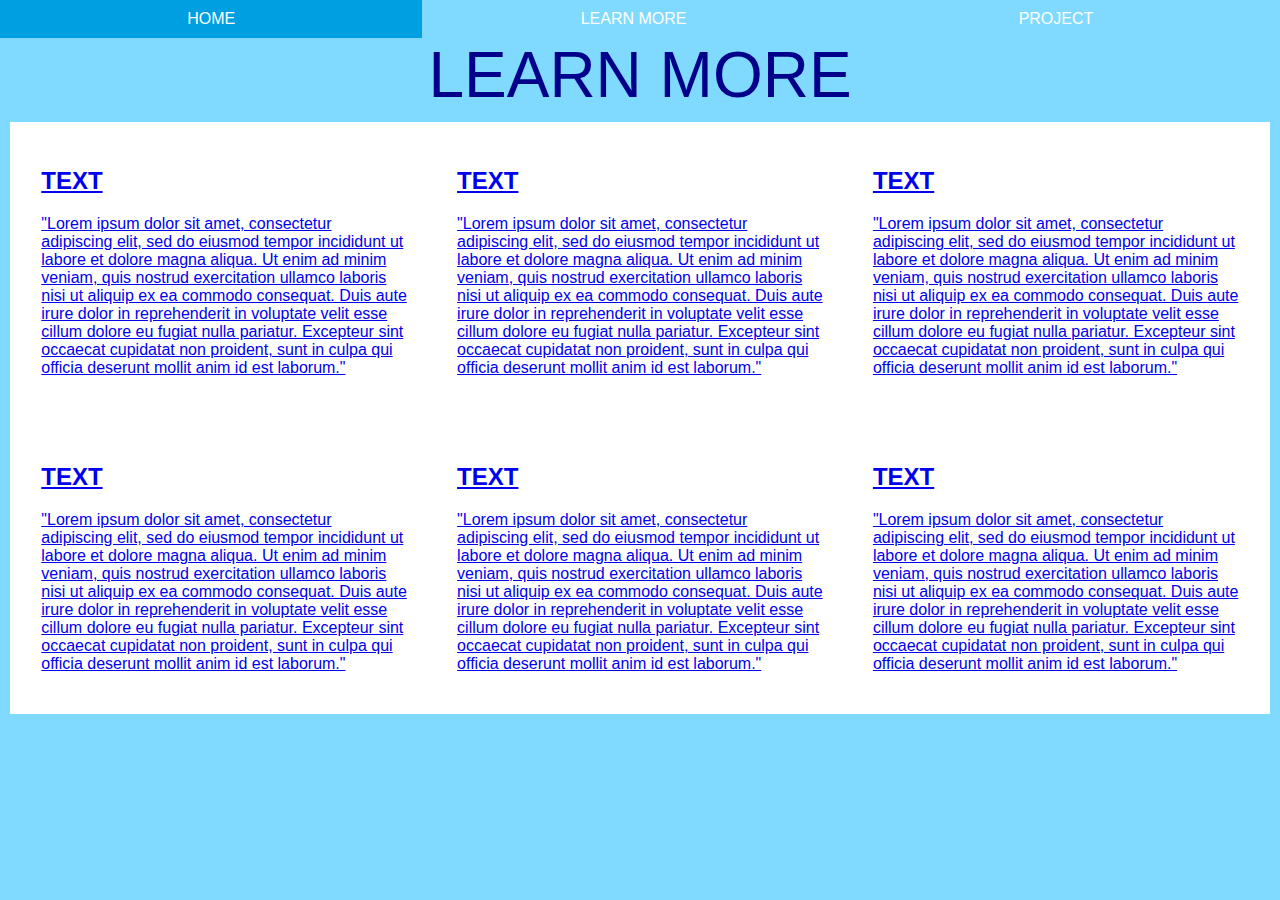
==== learnmore.html @ 2ccaba12 "Add files via upload" ====
<!DOCTYPE html>
<html lang="en">
<head>
  <meta charset="UTF-8">
  <meta http-equiv="X-UA-Compatible" content="IE=edge">
  <meta name="viewport" content="width=device-width, initial-scale=1.0">
  <title>Document</title>
  <link  rel="stylesheet" href="styles.css">
</head>
<body>
  <nav id="hamnav">
    <!-- [THE HAMBURGER] -->
    <label for="hamburger">&#9776;</label>
    <input type="checkbox" id="hamburger" />

    <!-- [MENU ITEMS] -->
    <div id="hamitems">
      <a href="home.html">HOME</a>
      <a href="learnmore.html">LEARN MORE</a>
      <a href="project.html">PROJECT</a>
    </div>
  </nav>
  <header> LEARN MORE</header>
  <main id="moreMain">
    <a href=INSERTLINKHERE>
      <section>
        <h2> TEXT </h2>
        <p>"Lorem ipsum dolor sit amet, consectetur adipiscing elit, sed do eiusmod tempor incididunt ut labore et dolore magna aliqua. Ut enim ad minim veniam, quis nostrud exercitation ullamco laboris nisi ut aliquip ex ea commodo consequat. Duis aute irure dolor in reprehenderit in voluptate velit esse cillum dolore eu fugiat nulla pariatur. Excepteur sint occaecat cupidatat non proident, sunt in culpa qui officia deserunt mollit anim id est laborum." </p> 
      </section>
    </a>
    <a href=INSERTLINKHERE>
      <section>
        <h2> TEXT </h2>
        <p>"Lorem ipsum dolor sit amet, consectetur adipiscing elit, sed do eiusmod tempor incididunt ut labore et dolore magna aliqua. Ut enim ad minim veniam, quis nostrud exercitation ullamco laboris nisi ut aliquip ex ea commodo consequat. Duis aute irure dolor in reprehenderit in voluptate velit esse cillum dolore eu fugiat nulla pariatur. Excepteur sint occaecat cupidatat non proident, sunt in culpa qui officia deserunt mollit anim id est laborum."</p> 
      </section>
    </a>
    <a href=INSERTLINKHERE>
      <section>
        <h2> TEXT </h2>
        <p>"Lorem ipsum dolor sit amet, consectetur adipiscing elit, sed do eiusmod tempor incididunt ut labore et dolore magna aliqua. Ut enim ad minim veniam, quis nostrud exercitation ullamco laboris nisi ut aliquip ex ea commodo consequat. Duis aute irure dolor in reprehenderit in voluptate velit esse cillum dolore eu fugiat nulla pariatur. Excepteur sint occaecat cupidatat non proident, sunt in culpa qui officia deserunt mollit anim id est laborum."</p> 
      </section>
    </a>
    <a href=INSERTLINKHERE>
      <section>
        <h2> TEXT </h2>
        <p>"Lorem ipsum dolor sit amet, consectetur adipiscing elit, sed do eiusmod tempor incididunt ut labore et dolore magna aliqua. Ut enim ad minim veniam, quis nostrud exercitation ullamco laboris nisi ut aliquip ex ea commodo consequat. Duis aute irure dolor in reprehenderit in voluptate velit esse cillum dolore eu fugiat nulla pariatur. Excepteur sint occaecat cupidatat non proident, sunt in culpa qui officia deserunt mollit anim id est laborum."</p> 
      </section>
    </a>
    <a href=INSERTLINKHERE>
      <section>
        <h2> TEXT </h2>
        <p>"Lorem ipsum dolor sit amet, consectetur adipiscing elit, sed do eiusmod tempor incididunt ut labore et dolore magna aliqua. Ut enim ad minim veniam, quis nostrud exercitation ullamco laboris nisi ut aliquip ex ea commodo consequat. Duis aute irure dolor in reprehenderit in voluptate velit esse cillum dolore eu fugiat nulla pariatur. Excepteur sint occaecat cupidatat non proident, sunt in culpa qui officia deserunt mollit anim id est laborum."</p> 
      </section>
    </a>
    <a href=INSERTLINKHERE>
      <section>
        <h2> TEXT </h2>
        <p>"Lorem ipsum dolor sit amet, consectetur adipiscing elit, sed do eiusmod tempor incididunt ut labore et dolore magna aliqua. Ut enim ad minim veniam, quis nostrud exercitation ullamco laboris nisi ut aliquip ex ea commodo consequat. Duis aute irure dolor in reprehenderit in voluptate velit esse cillum dolore eu fugiat nulla pariatur. Excepteur sint occaecat cupidatat non proident, sunt in culpa qui officia deserunt mollit anim id est laborum."</p> 
      </section>
    </a>
</body>
</html>
---- styles.css ----
html {
	box-sizing: border-box;
  scroll-behavior: smooth;
}
*,
*:before,
*:after {
	box-sizing: inherit;
}

html{
  height: 10000px; 
  background: linear-gradient(#80daff, #009fe1, #084080, #001a33, #000000);
}

#hamnav {
  width: 100%;
  background: #80daff;
  top: 0;
}

#hamnav label, #hamburger { display: none; }

#hamitems { display: flex; }
#hamitems a {
  width: 100%; 
  padding: 10px;
  color: white;
  text-decoration: none;
  text-align: center;
}

@media screen and (max-width: 768px){
#hamnav label { 
    display: inline-block; 
    color: white;
    font-style: normal;
    font-size: 2.5rem;
    padding: 10px;
  }

#hamitems a {
    box-sizing: border-box;
    display: block;
    width: 100%;
  }
#hamitems { display: none; }
#hamnav input:checked ~ #hamitems { display: block; }
}

html, body { 
  padding: 0; 
  margin: 0; 
  font-family: arial, sans-serif; 
}

#hamitems a:hover {
  background: #009fe1;
}

@media screen and (max-width: 768px){
  
#hamnav label { 
    display: inline-block; 
    color: white;
    background: #80daff;
    font-style: normal;
    font-size: 1.2em;
    padding: 10px;
  }

#hamitems a {
    box-sizing: border-box;
    display: block;
    width: 100%;
  }

#hamitems { display: none; }
#hamnav input:checked ~ #hamitems { display: block; }
}

button{
  width: 250px;
  height: 50px;
  background: black;
  text-transform: uppercase;
  color: #80daff;
  font-size: 1em;
  text-align: center;
  font-weight: bold;
  border: none;
}

footer{
  display: flex;
  margin-left: auto;
  margin-right: auto;
  position: absolute;
  top: 9900px;
  width: 100%;
  margin-left: 40%;
  margin-right: 40%;
}

@media screen and (max-width: 300px){
  footer{
    visibility: hidden;
  }
}

@media screen and (max-width: 600px){
  footer{
    display: flex;
    width: 150px;
    height: 100px;
    margin-left: 34%;
  }
}

h1 {
    padding: 30px;
    display: block;
    color: white;
    text-align: center;
    font-size: 6em;
    text-align: center;
    opacity: 55%;
}

@media screen and (max-width: 900px) {
  h1{ 
     display: inline-block; 
  }
}

figure{
  float: right;
  margin-right: -575px;
}

img{
  margin-top: 390px;
}

.seaAnimals:nth-child(1){
    margin-left: -300px;
}
html {
	box-sizing: border-box;
  scroll-behavior: smooth;
}
*,
*:before,
*:after {
	box-sizing: inherit;
}
html{
  height: 860px;
  background: #80daff;
  
}
/* [ON BIG SCREENS] */
/* Wrapper */
#hamnav {
    width: 100%;
    background: #80daff;
    /* Optional */
    position: sticky;
    top: 0;
  }
  
  #hamnav label, #hamburger { display: none; }
  
  #hamitems { display: flex; }
  #hamitems a {
    width: 100%; /* 100% / 5 tabs = 20% */
    padding: 10px;
    color: white;
    text-decoration: none;
    text-align: center;
  }
  
  @media screen and (max-width: 768px){
    #hamnav label { 
      display: inline-block; 
      color: white;
      font-style: normal;
      font-size: 2.5em;
      padding: 10px;
    }
  
    /* Break down menu items into vertical */
    #hamitems a {
      box-sizing: border-box;
      display: block;
      width: 100%;
    }
  
    /* Toggle Show/Hide Menu */
    #hamitems { display: none; }
    #hamnav input:checked ~ #hamitems { display: block; }
  }
  
  /* [DOES NOT MATTER] */ 
  html, body { 
    padding: 0; 
    margin: 0; 
    font-family: arial, sans-serif; 
  }
  
  #hamitems a:hover {
    background: #009fe1;
  }
  
  /* [ON SMALL SCREENS] */
  @media screen and (max-width: 768px){
    /* Show Hamburger Icon */
    #hamnav label { 
      display: inline-block; 
      color: white;
      background: #80daff;
      font-style: normal;
      font-size: 1.2em;
      padding: 10px;
    }
  
    /* Break down menu items into vertical */
    #hamitems a {
      box-sizing: border-box;
      display: block;
      width: 100%;
    }
  
    /* Toggle Show/Hide Menu */
    #hamitems { display: none; }
    #hamnav input:checked ~ #hamitems { display: block; }
  }
  
  main{
    display: flex;
    flex-wrap: wrap;
    justify-content: center;
    background: white;
    border: 10px solid #80daff;
      ;
  }
  a{
    max-width: 33%;
    padding: 25px;
  }
  
  header{
    text-align: center;
    font-size: 4rem;
    color: darkblue;
  }
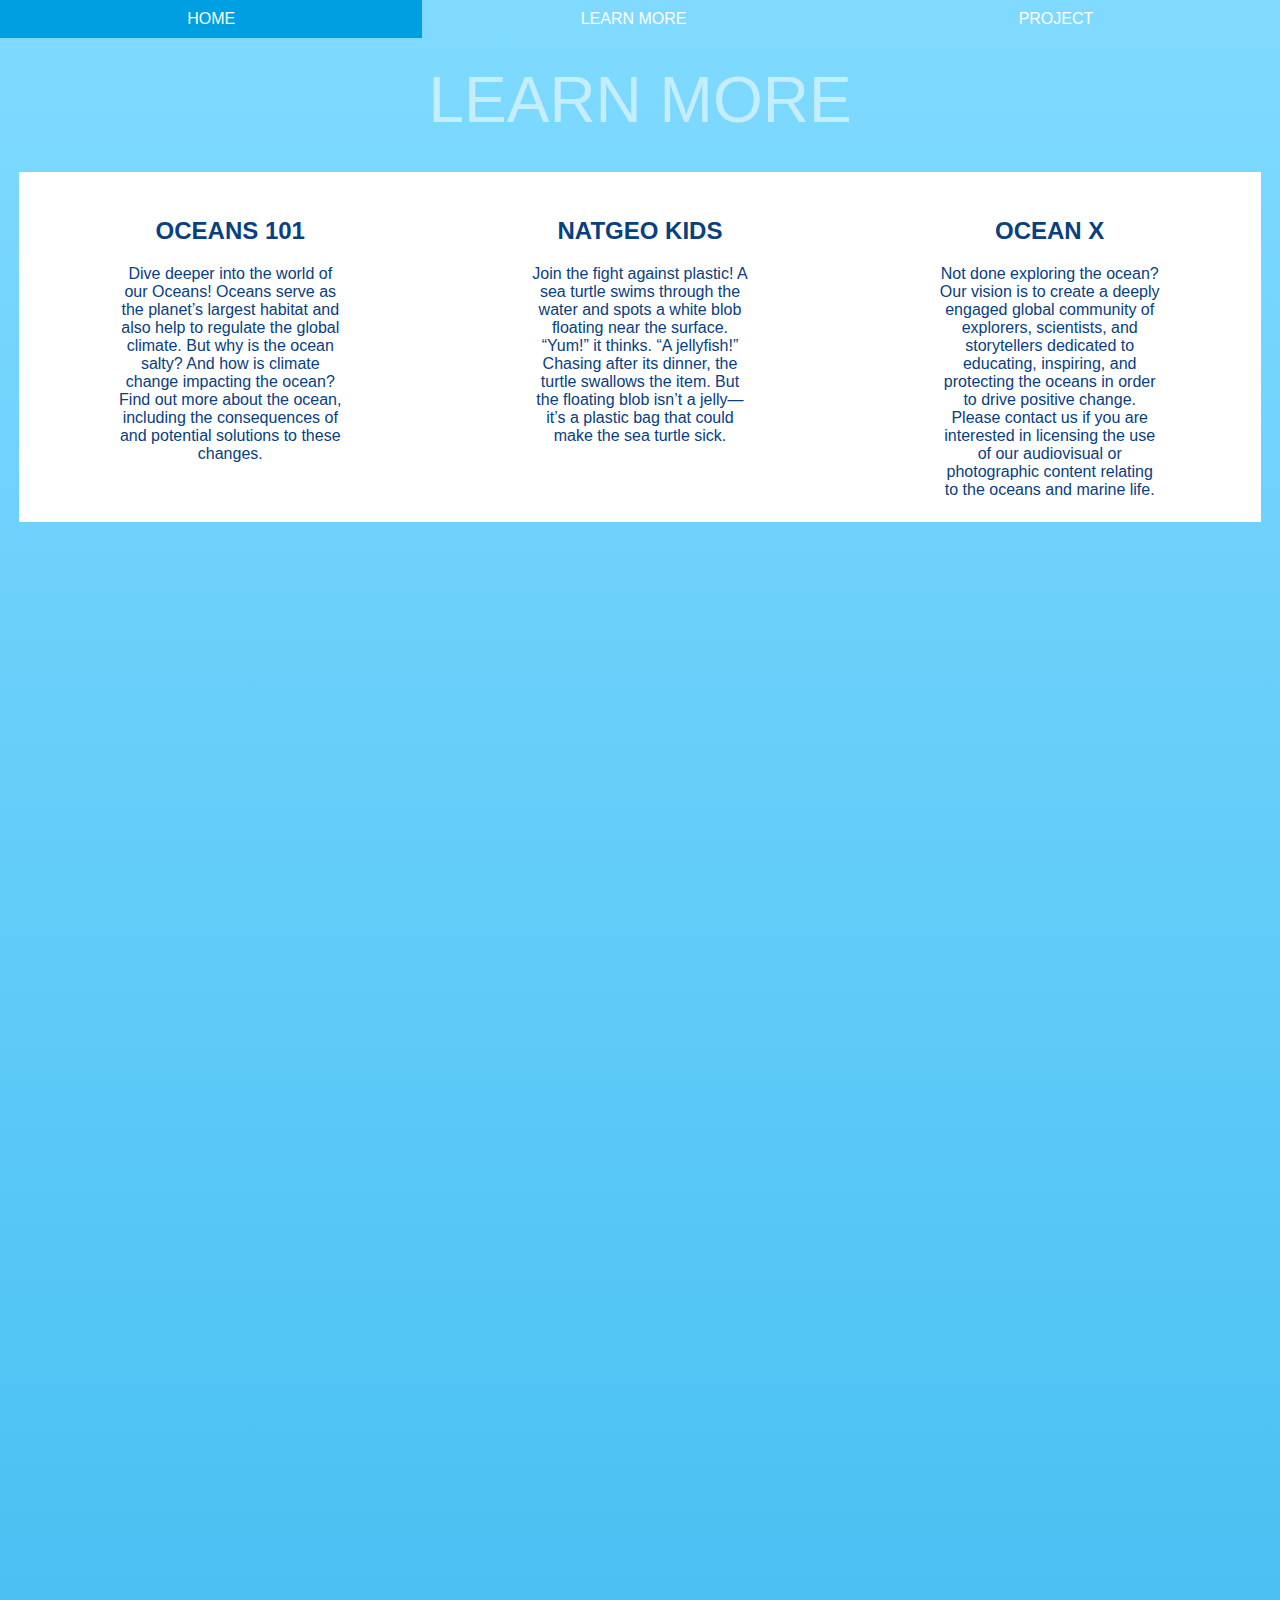
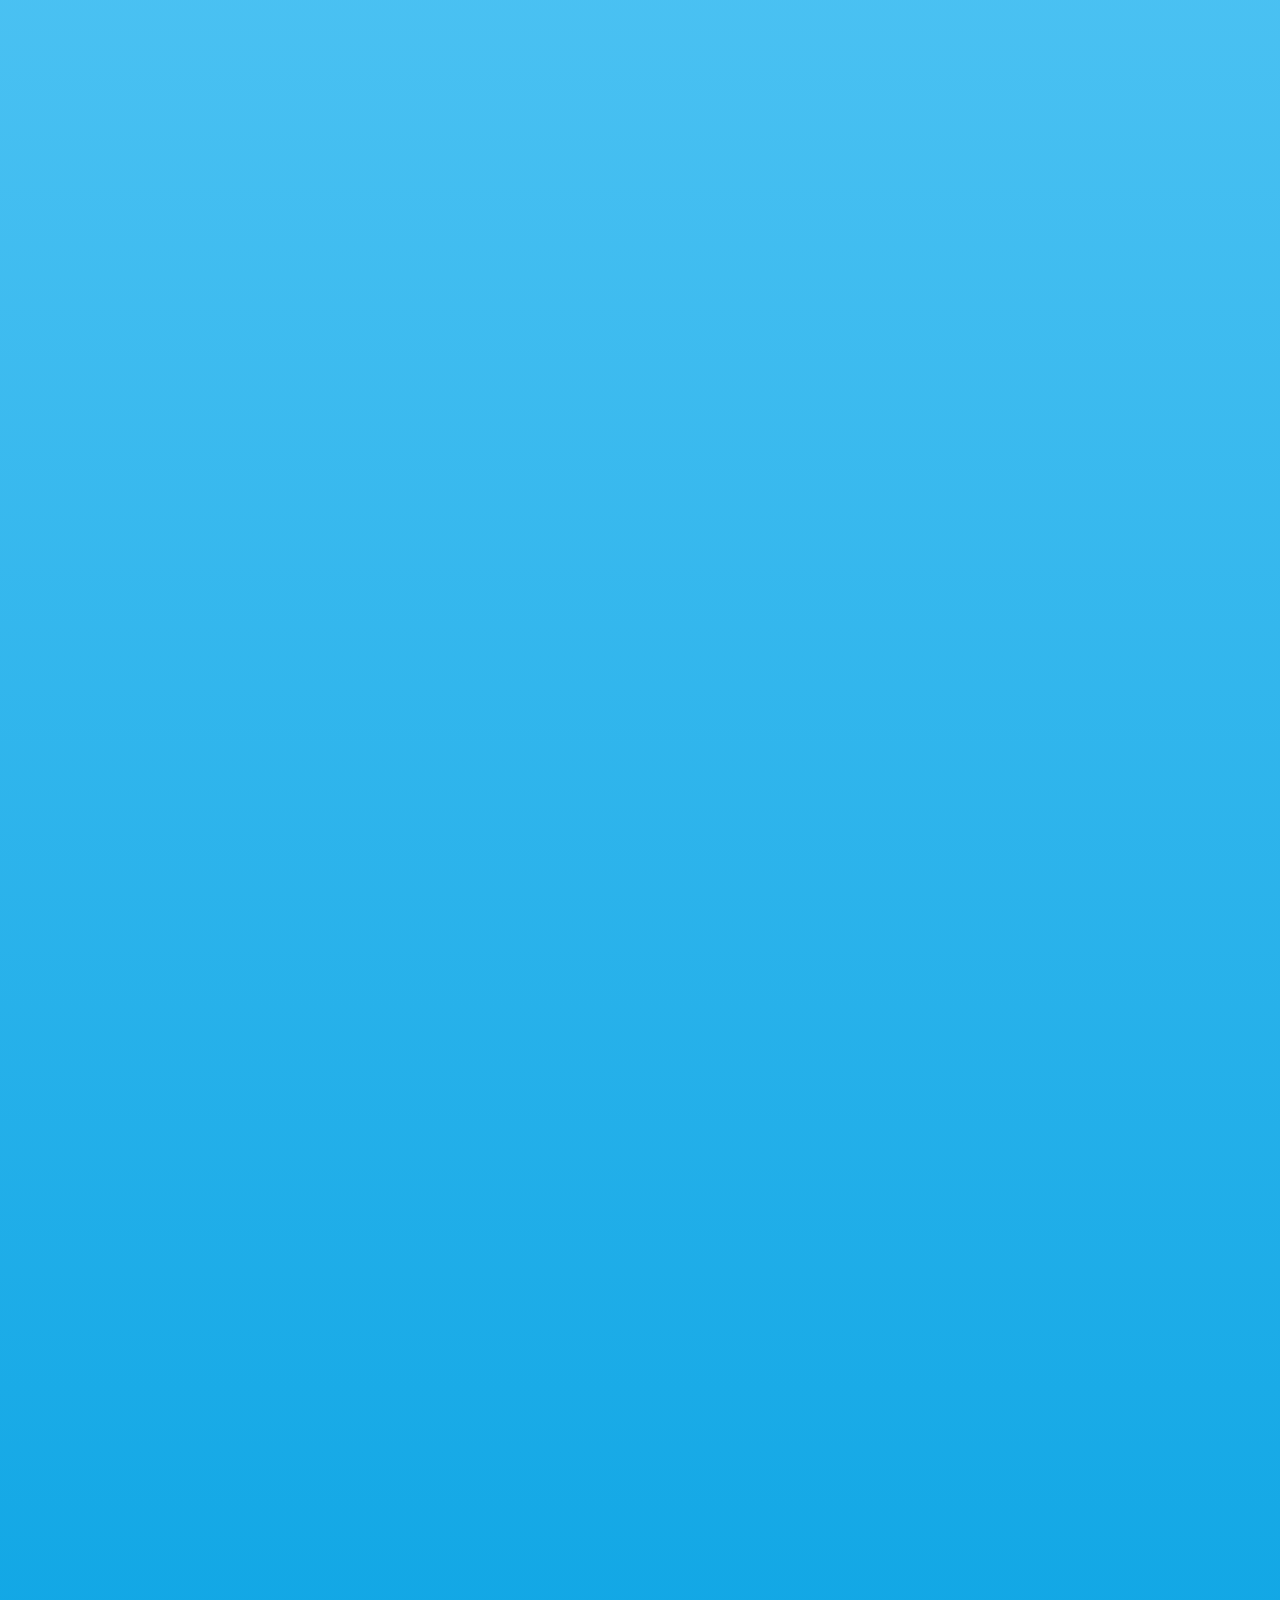
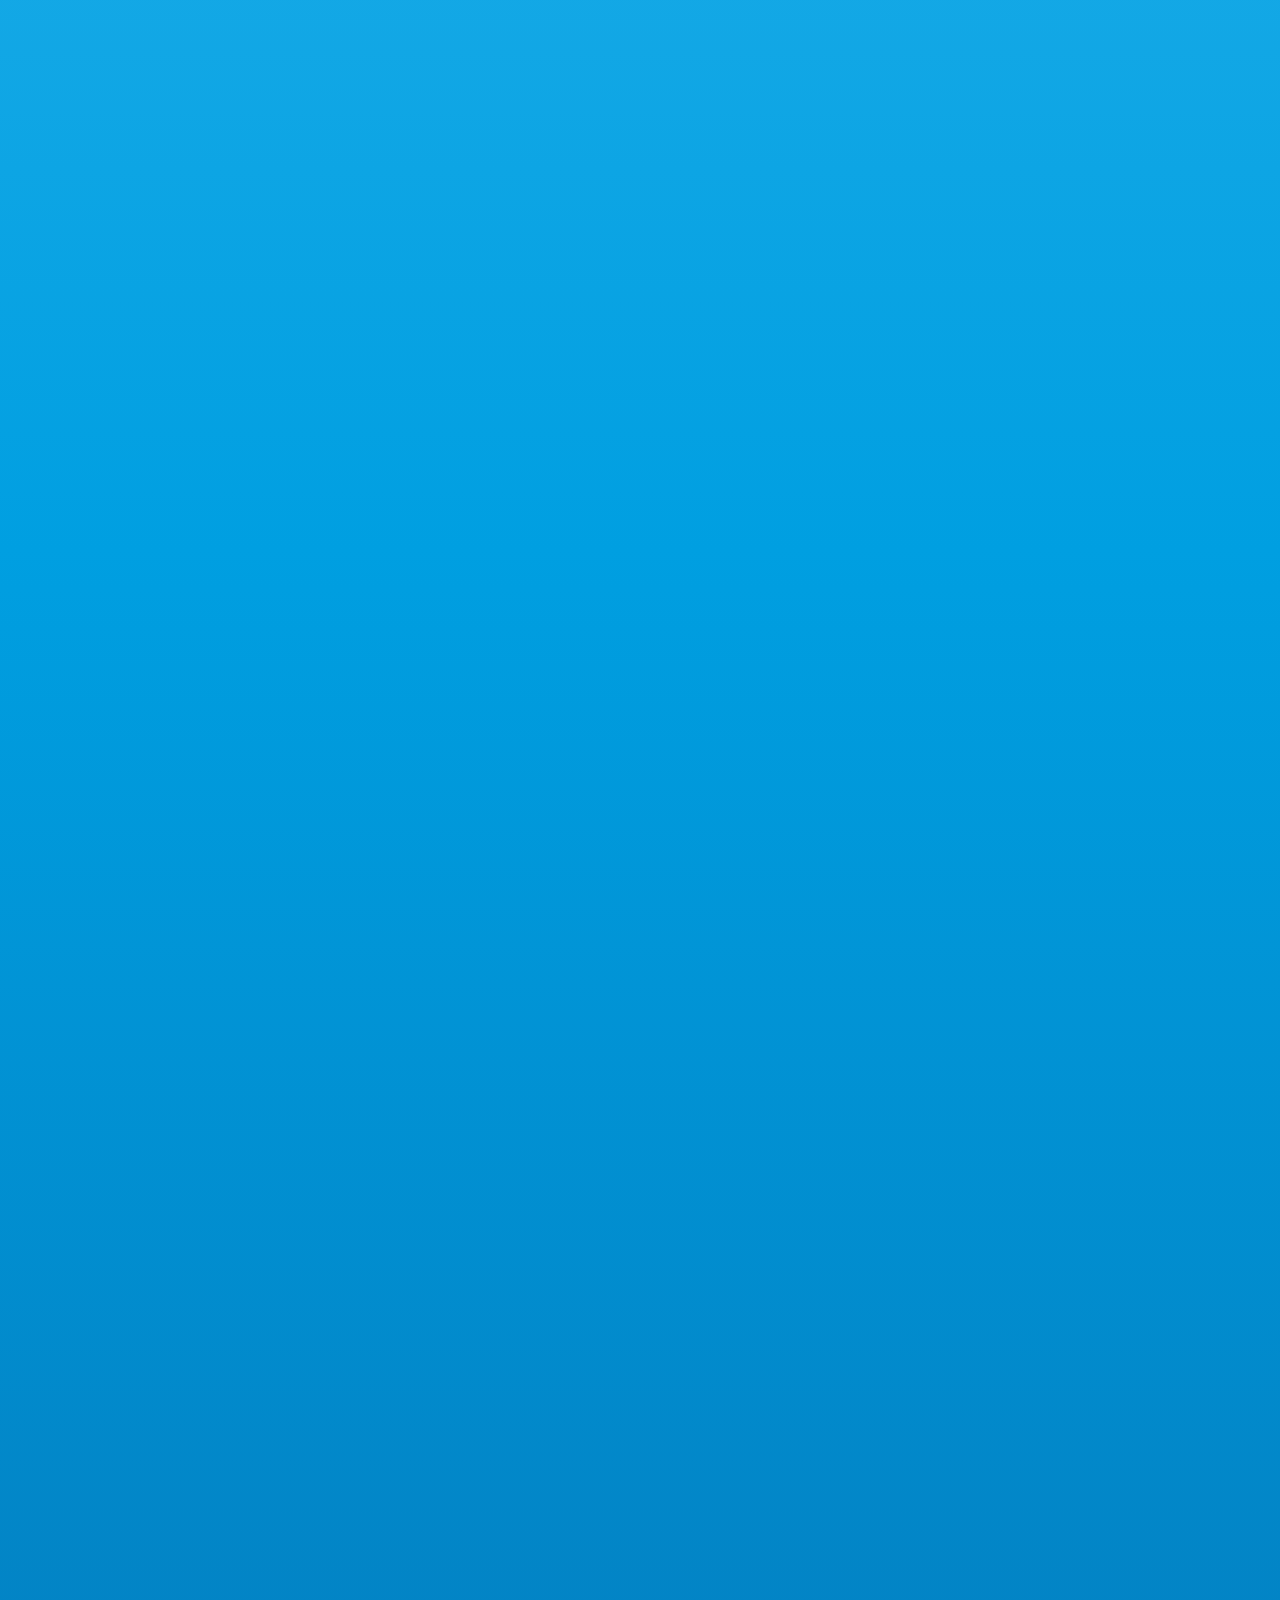
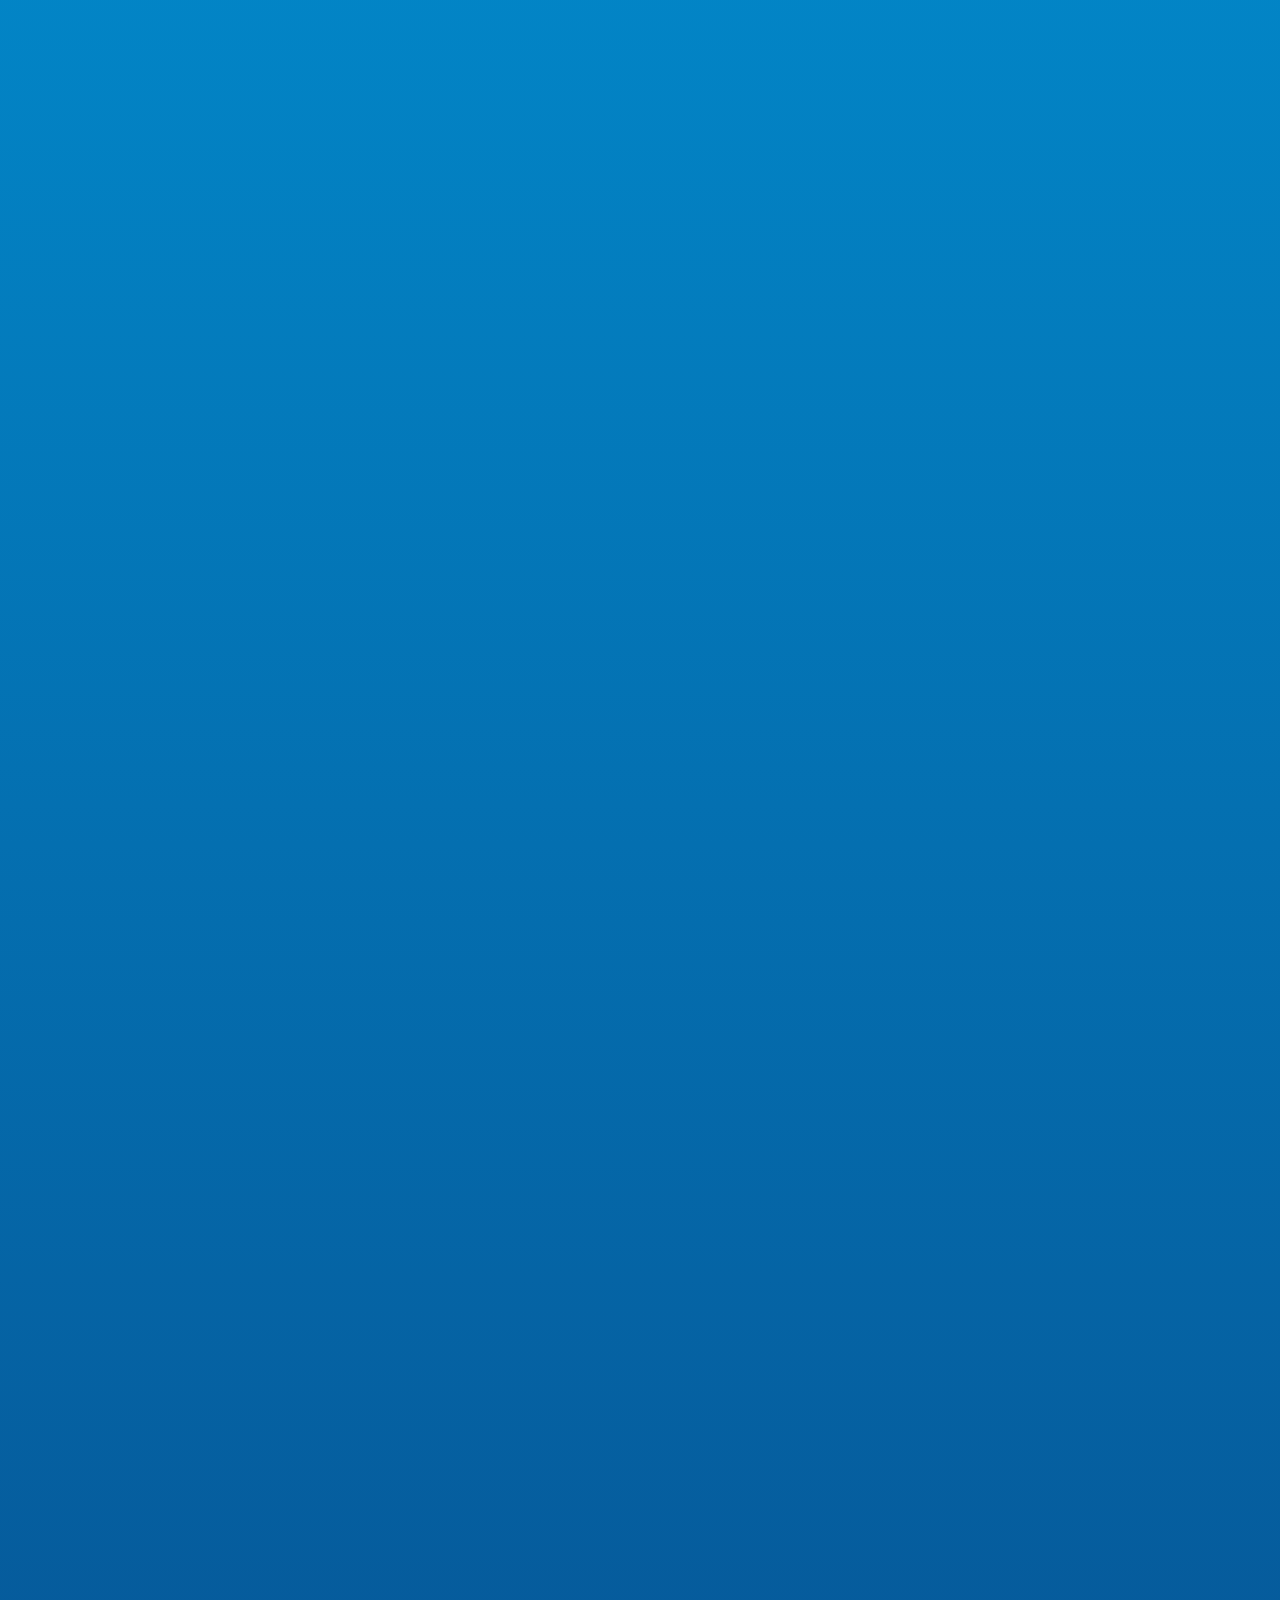
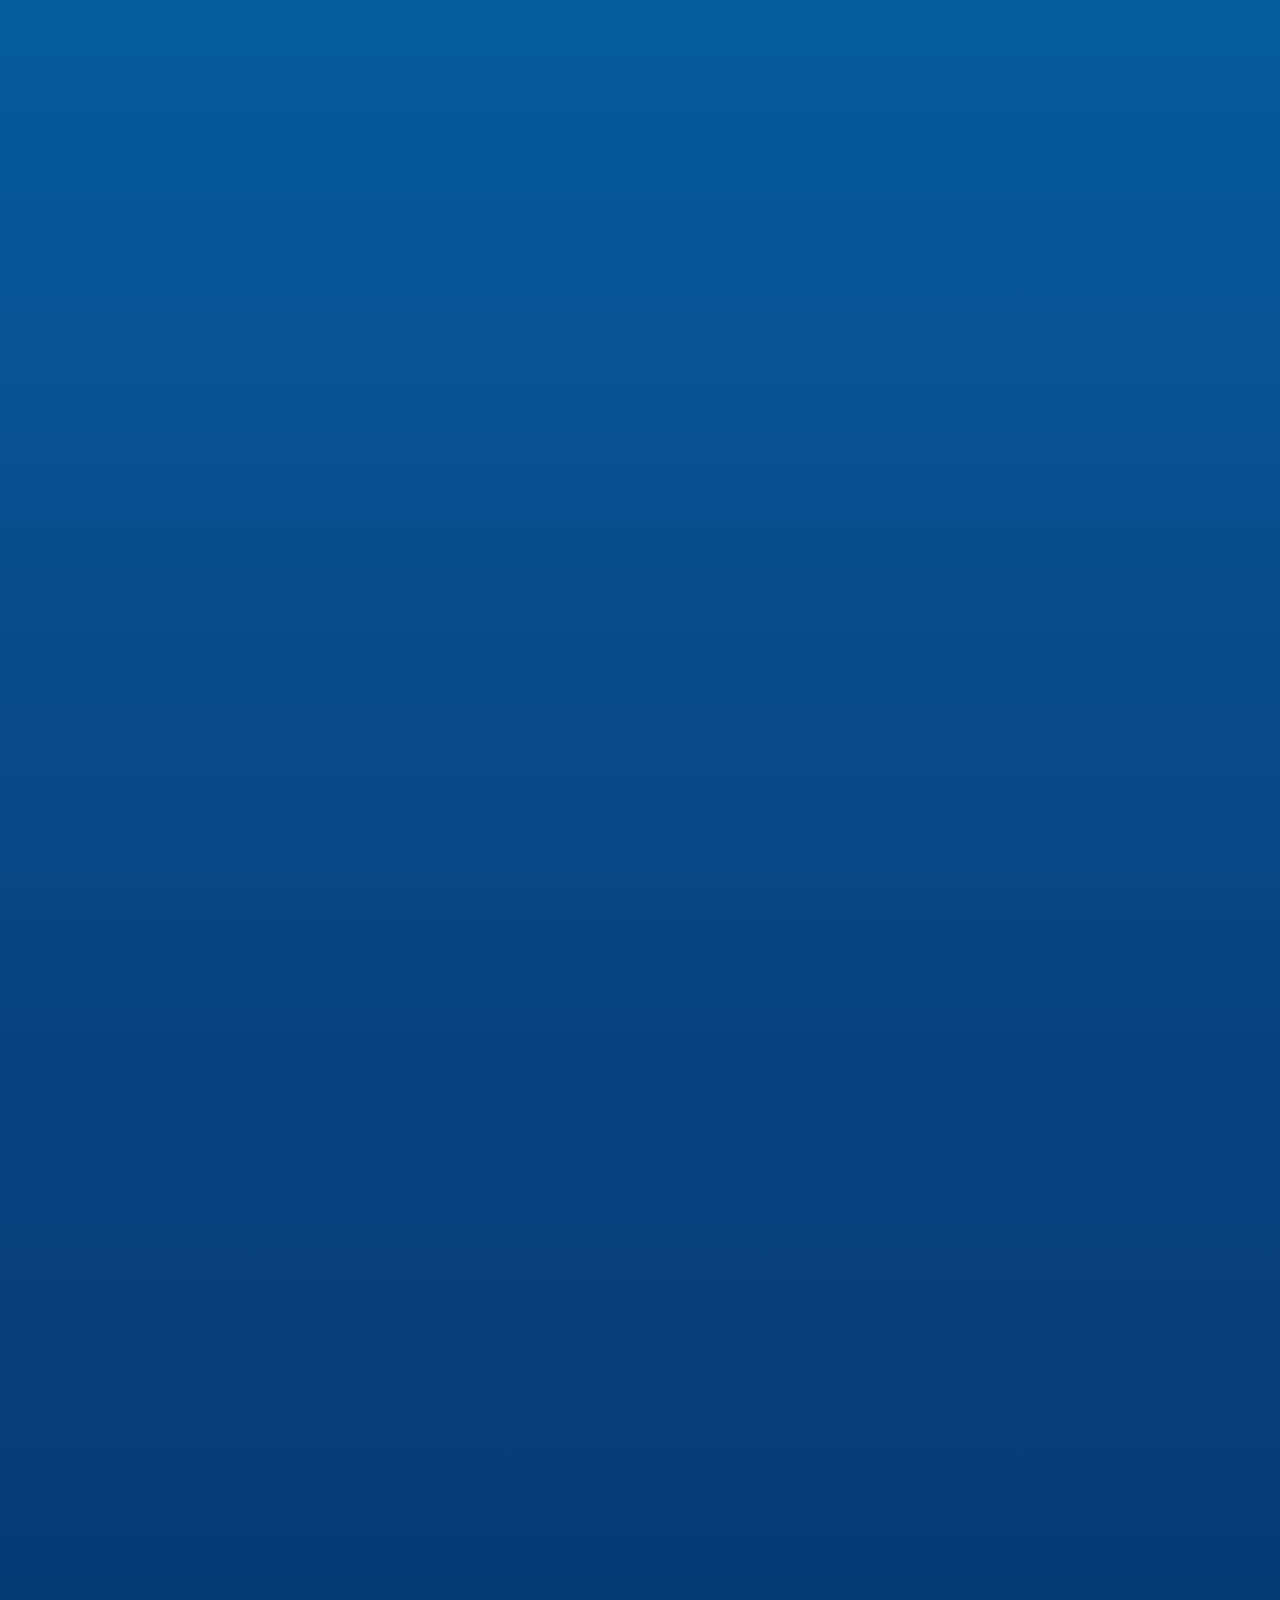
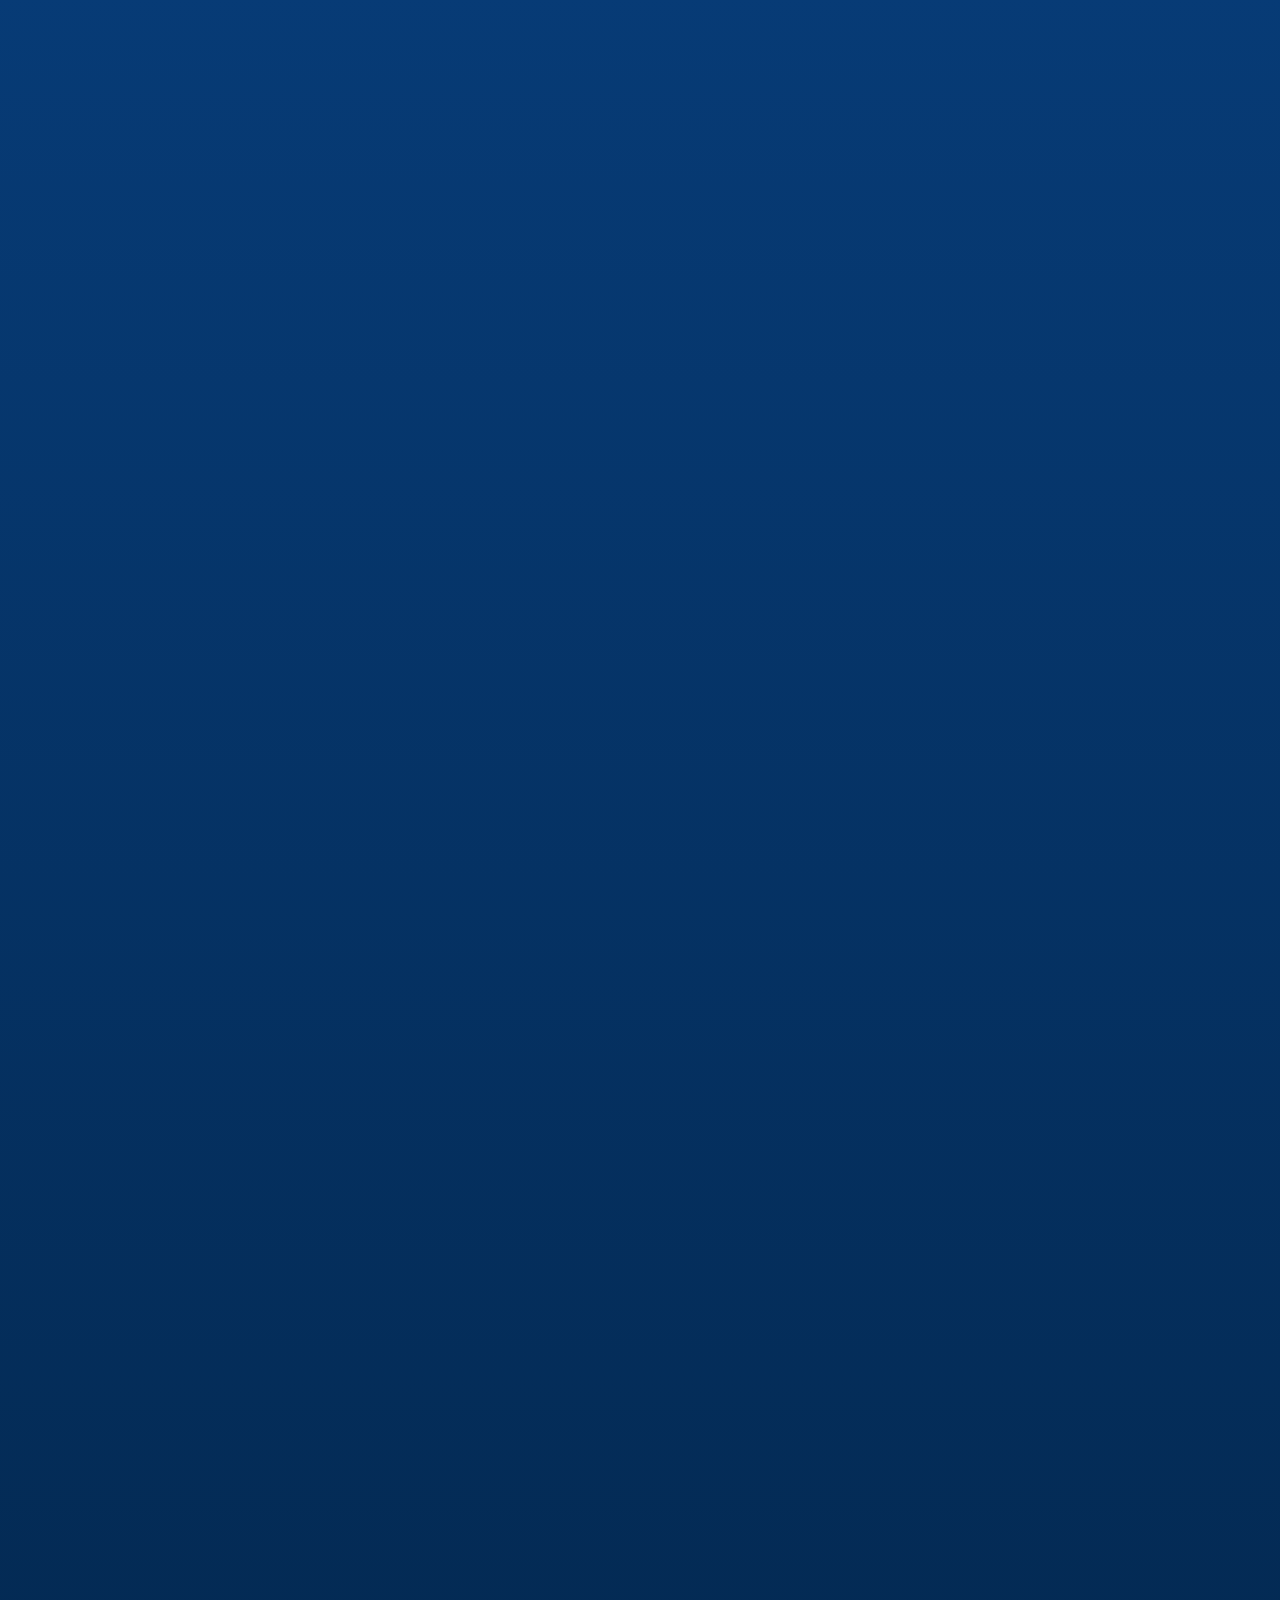
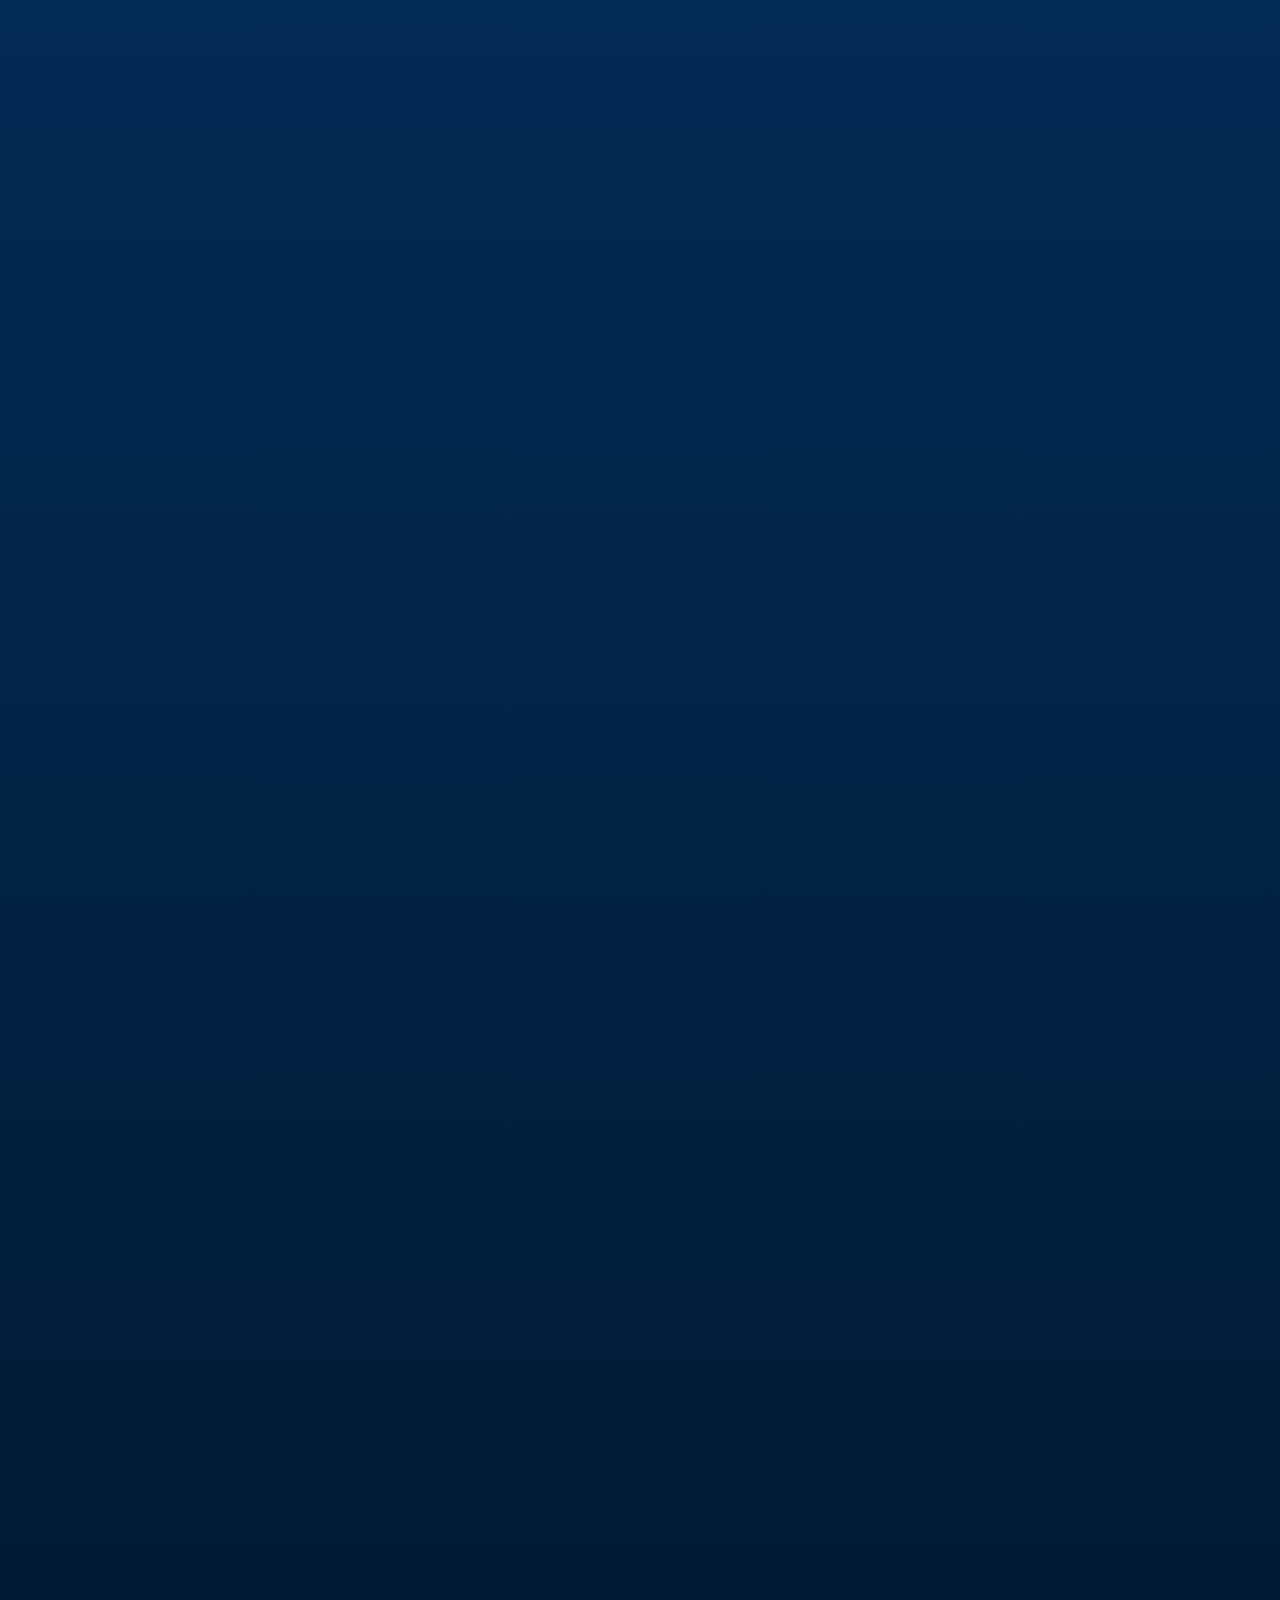
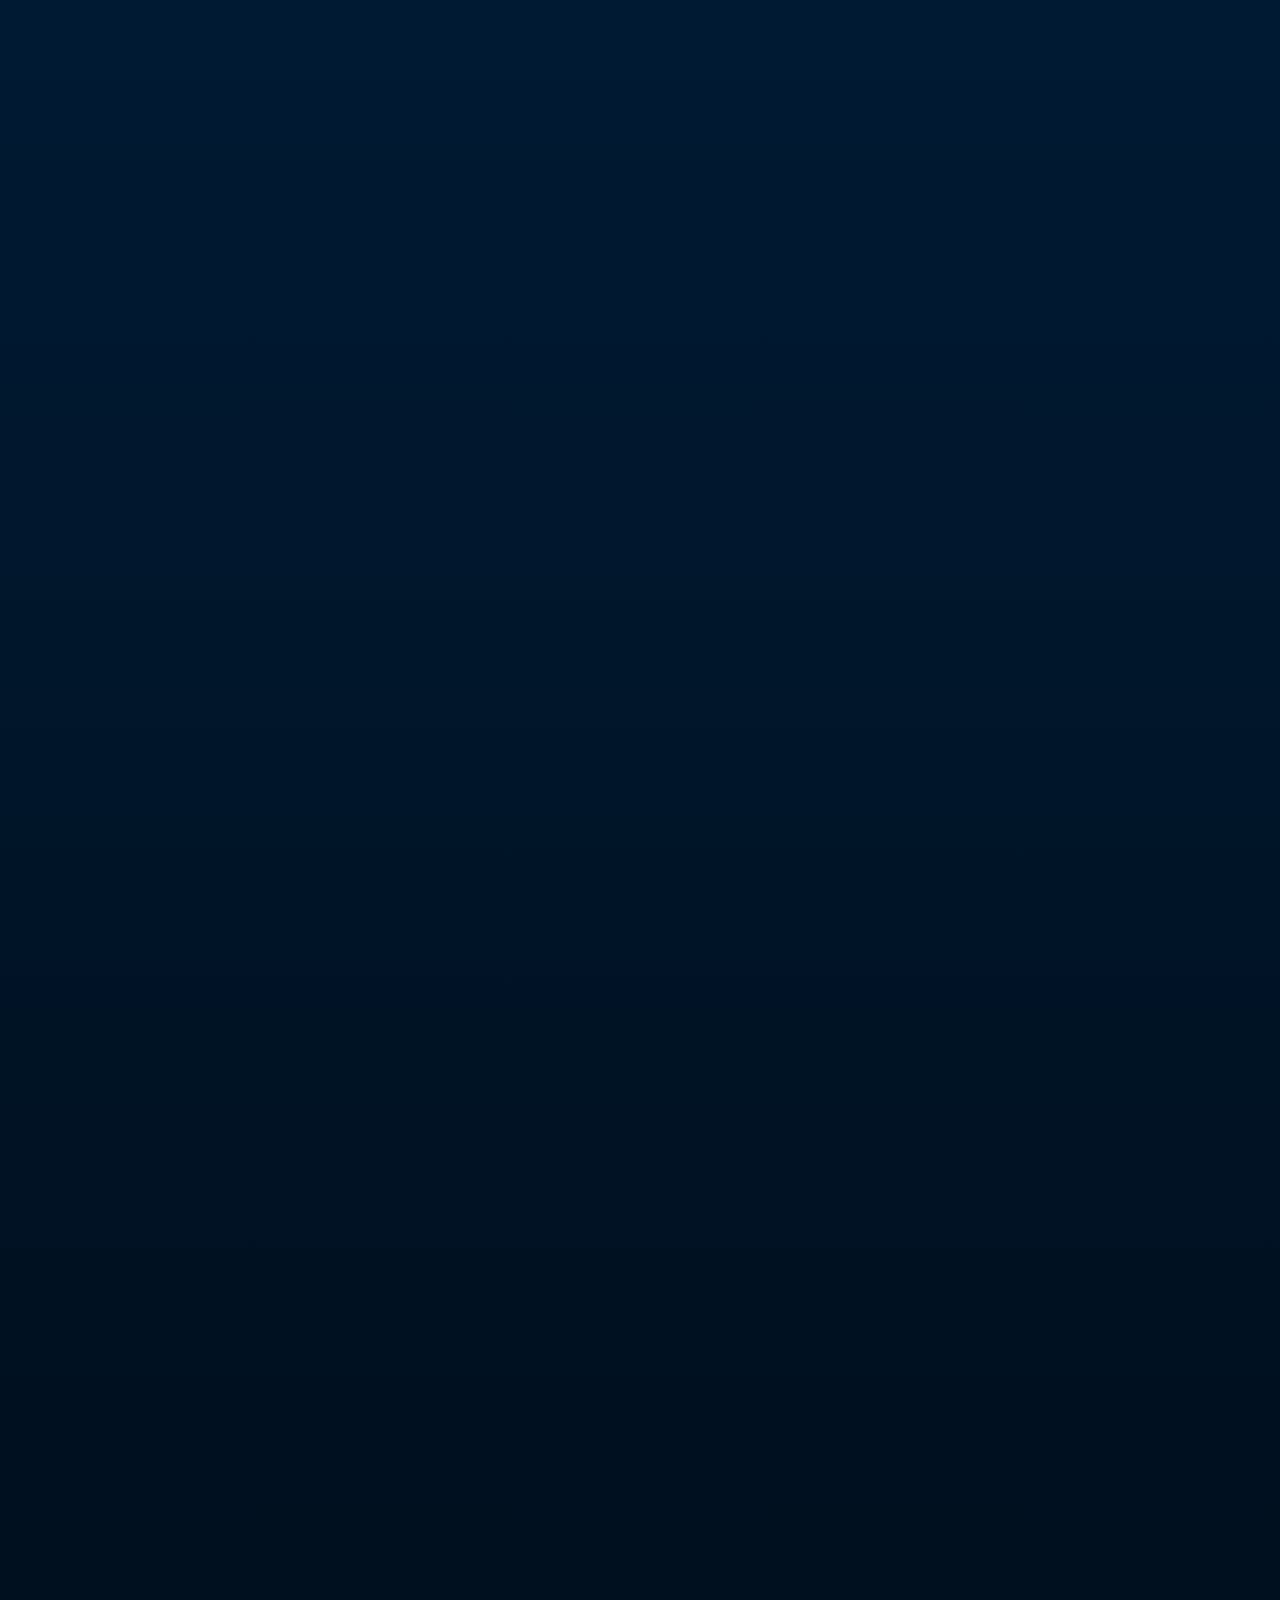
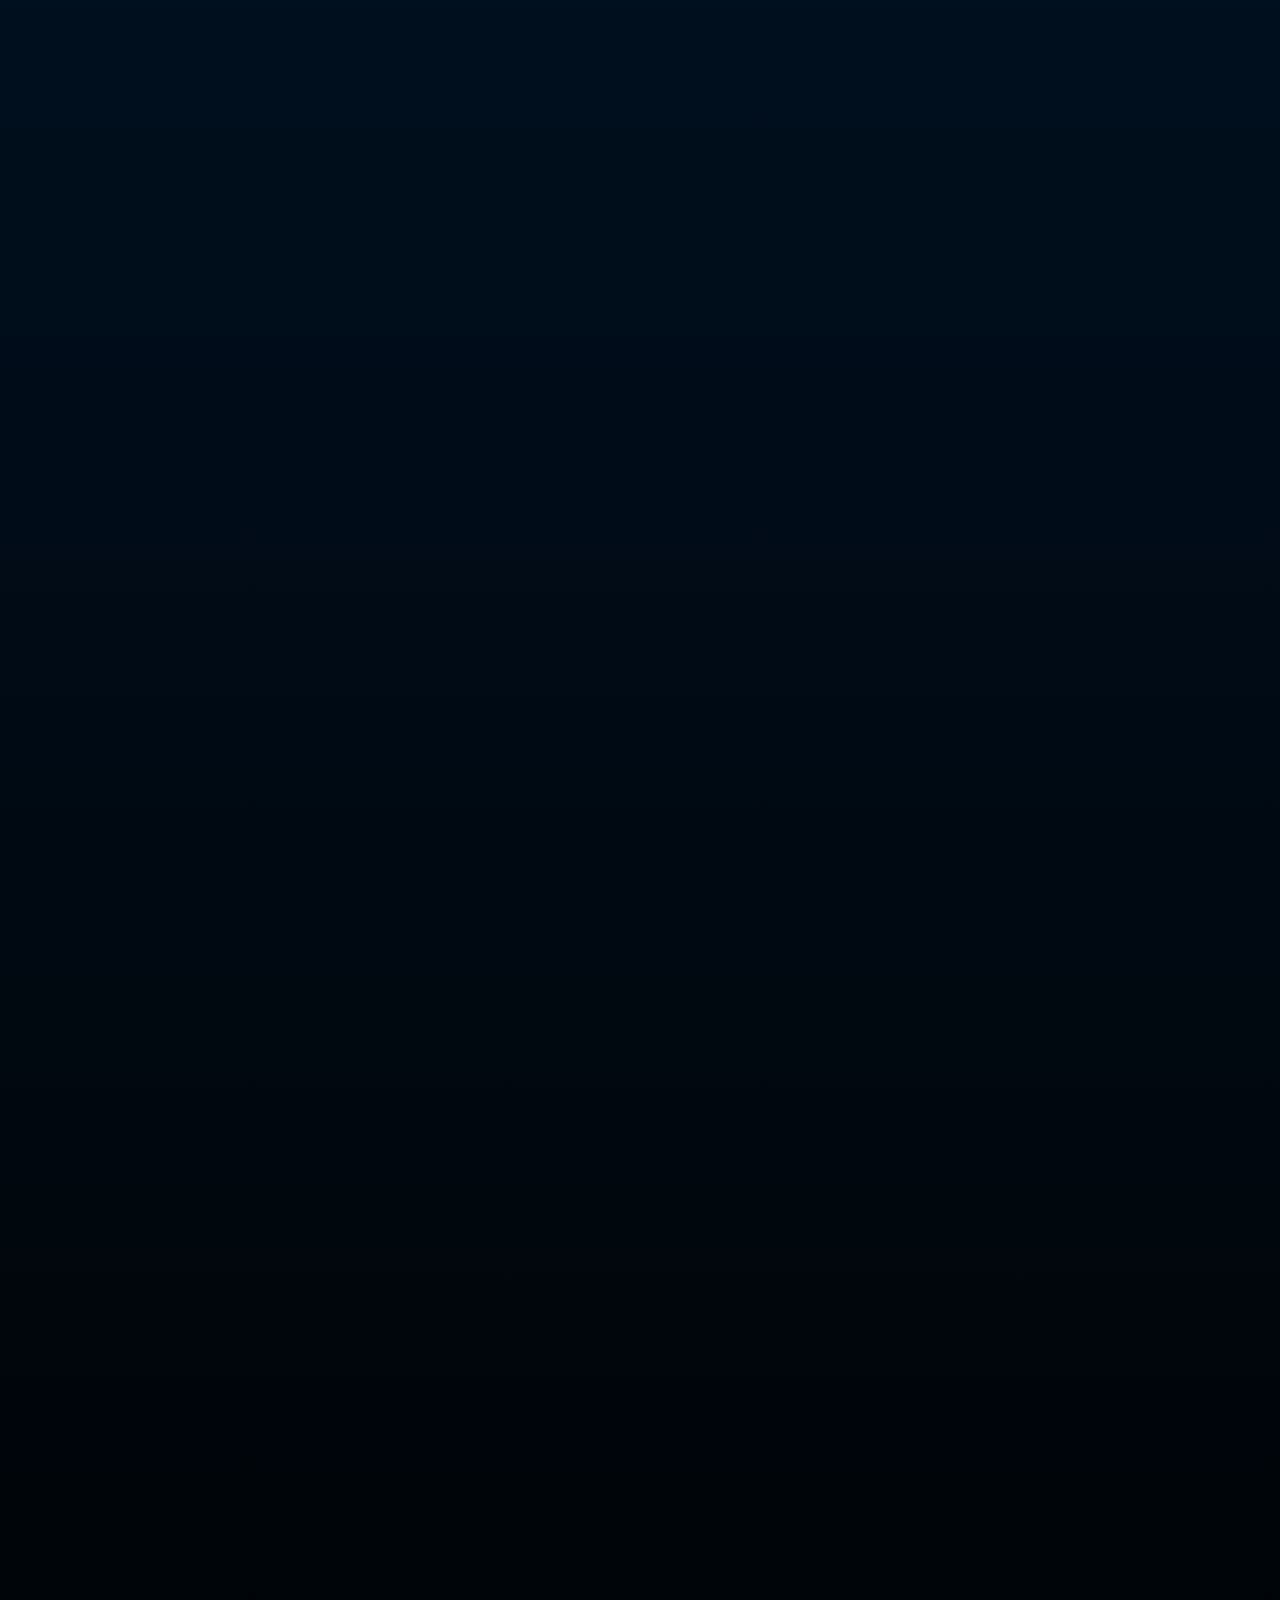
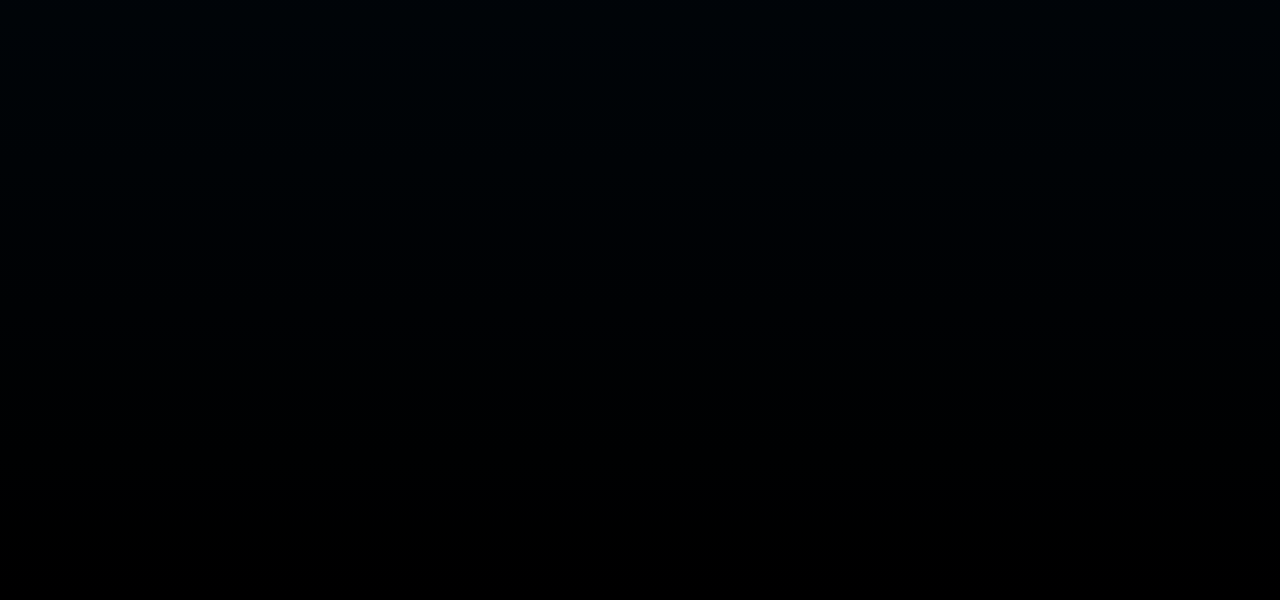
==== commit 9bfaf2da: "Add files via upload" ====
--- a/learnmore.html
+++ b/learnmore.html
@@ -15,48 +15,31 @@
 
     <!-- [MENU ITEMS] -->
     <div id="hamitems">
-      <a href="home.html">HOME</a>
+      <a href="index.html">HOME</a>
       <a href="learnmore.html">LEARN MORE</a>
       <a href="project.html">PROJECT</a>
     </div>
   </nav>
-  <header> LEARN MORE</header>
+  <header id="learnMore">LEARN MORE</header>
   <main id="moreMain">
-    <a href=INSERTLINKHERE>
+    <a id="one" href="https://www.youtube.com/watch?v=MfWyzrkFkg8">
       <section>
-        <h2> TEXT </h2>
-        <p>"Lorem ipsum dolor sit amet, consectetur adipiscing elit, sed do eiusmod tempor incididunt ut labore et dolore magna aliqua. Ut enim ad minim veniam, quis nostrud exercitation ullamco laboris nisi ut aliquip ex ea commodo consequat. Duis aute irure dolor in reprehenderit in voluptate velit esse cillum dolore eu fugiat nulla pariatur. Excepteur sint occaecat cupidatat non proident, sunt in culpa qui officia deserunt mollit anim id est laborum." </p> 
+        <h2>OCEANS 101</h2>
+        <p> Dive deeper into the world of our Oceans! Oceans serve as the planet’s largest habitat and also help to regulate the global climate. But why is the ocean salty? And how is climate change impacting the ocean? Find out more about the ocean, including the consequences of and potential solutions to these changes.</p> 
       </section>
     </a>
-    <a href=INSERTLINKHERE>
+    <a id="two" href="https://kids.nationalgeographic.com/nature/kids-vs-plastic/article/pollution-1">
       <section>
-        <h2> TEXT </h2>
-        <p>"Lorem ipsum dolor sit amet, consectetur adipiscing elit, sed do eiusmod tempor incididunt ut labore et dolore magna aliqua. Ut enim ad minim veniam, quis nostrud exercitation ullamco laboris nisi ut aliquip ex ea commodo consequat. Duis aute irure dolor in reprehenderit in voluptate velit esse cillum dolore eu fugiat nulla pariatur. Excepteur sint occaecat cupidatat non proident, sunt in culpa qui officia deserunt mollit anim id est laborum."</p> 
+        <h2>NATGEO KIDS</h2>
+        <p>Join the fight against plastic! A sea turtle swims through the water and spots a white blob floating near the surface. “Yum!” it thinks. “A jellyfish!” Chasing after its dinner, the turtle swallows the item. But the floating blob isn’t a jelly—it’s a plastic bag that could make the sea turtle sick. </p>
       </section>
     </a>
-    <a href=INSERTLINKHERE>
+    <a id="three" href="https://oceanx.org">
       <section>
-        <h2> TEXT </h2>
-        <p>"Lorem ipsum dolor sit amet, consectetur adipiscing elit, sed do eiusmod tempor incididunt ut labore et dolore magna aliqua. Ut enim ad minim veniam, quis nostrud exercitation ullamco laboris nisi ut aliquip ex ea commodo consequat. Duis aute irure dolor in reprehenderit in voluptate velit esse cillum dolore eu fugiat nulla pariatur. Excepteur sint occaecat cupidatat non proident, sunt in culpa qui officia deserunt mollit anim id est laborum."</p> 
+        <h2>OCEAN X</h2>
+        <p>Not done exploring the ocean? Our vision is to create a deeply engaged global community of explorers, scientists, and storytellers dedicated to educating, inspiring, and protecting the oceans in order to drive positive change. Please contact us if you are interested in licensing the use of our audiovisual or photographic content relating to the oceans and marine life. </p>
       </section>
     </a>
-    <a href=INSERTLINKHERE>
-      <section>
-        <h2> TEXT </h2>
-        <p>"Lorem ipsum dolor sit amet, consectetur adipiscing elit, sed do eiusmod tempor incididunt ut labore et dolore magna aliqua. Ut enim ad minim veniam, quis nostrud exercitation ullamco laboris nisi ut aliquip ex ea commodo consequat. Duis aute irure dolor in reprehenderit in voluptate velit esse cillum dolore eu fugiat nulla pariatur. Excepteur sint occaecat cupidatat non proident, sunt in culpa qui officia deserunt mollit anim id est laborum."</p> 
-      </section>
-    </a>
-    <a href=INSERTLINKHERE>
-      <section>
-        <h2> TEXT </h2>
-        <p>"Lorem ipsum dolor sit amet, consectetur adipiscing elit, sed do eiusmod tempor incididunt ut labore et dolore magna aliqua. Ut enim ad minim veniam, quis nostrud exercitation ullamco laboris nisi ut aliquip ex ea commodo consequat. Duis aute irure dolor in reprehenderit in voluptate velit esse cillum dolore eu fugiat nulla pariatur. Excepteur sint occaecat cupidatat non proident, sunt in culpa qui officia deserunt mollit anim id est laborum."</p> 
-      </section>
-    </a>
-    <a href=INSERTLINKHERE>
-      <section>
-        <h2> TEXT </h2>
-        <p>"Lorem ipsum dolor sit amet, consectetur adipiscing elit, sed do eiusmod tempor incididunt ut labore et dolore magna aliqua. Ut enim ad minim veniam, quis nostrud exercitation ullamco laboris nisi ut aliquip ex ea commodo consequat. Duis aute irure dolor in reprehenderit in voluptate velit esse cillum dolore eu fugiat nulla pariatur. Excepteur sint occaecat cupidatat non proident, sunt in culpa qui officia deserunt mollit anim id est laborum."</p> 
-      </section>
-    </a>
+    </main>
 </body>
 </html>--- a/styles.css
+++ b/styles.css
@@ -1,6 +1,8 @@
 html {
 	box-sizing: border-box;
   scroll-behavior: smooth;
+  overflow-x: hidden;
+
 }
 *,
 *:before,
@@ -9,7 +11,7 @@
 }
 
 html{
-  height: 10000px; 
+  height: 15000px; 
   background: linear-gradient(#80daff, #009fe1, #084080, #001a33, #000000);
 }
 
@@ -24,7 +26,7 @@
 #hamitems { display: flex; }
 #hamitems a {
   width: 100%; 
-  padding: 10px;
+  padding: 0px;
   color: white;
   text-decoration: none;
   text-align: center;
@@ -80,7 +82,7 @@
 }
 
 button{
-  width: 250px;
+  width: 150px;
   height: 50px;
   background: black;
   text-transform: uppercase;
@@ -96,10 +98,8 @@
   margin-left: auto;
   margin-right: auto;
   position: absolute;
-  top: 9900px;
+  top: 100px;
   width: 100%;
-  margin-left: 40%;
-  margin-right: 40%;
 }
 
 @media screen and (max-width: 300px){
@@ -122,15 +122,9 @@
     display: block;
     color: white;
     text-align: center;
-    font-size: 6em;
+    font-size: 6vw;
     text-align: center;
     opacity: 55%;
-}
-
-@media screen and (max-width: 900px) {
-  h1{ 
-     display: inline-block; 
-  }
 }
 
 figure{
@@ -139,12 +133,10 @@
 }
 
 img{
-  margin-top: 390px;
-}
-
-.seaAnimals:nth-child(1){
-    margin-left: -300px;
-}
+  margin-bottom: 65vh;
+}
+
+
 html {
 	box-sizing: border-box;
   scroll-behavior: smooth;
@@ -154,18 +146,10 @@
 *:after {
 	box-sizing: inherit;
 }
-html{
-  height: 860px;
-  background: #80daff;
-  
-}
-/* [ON BIG SCREENS] */
-/* Wrapper */
+
 #hamnav {
     width: 100%;
     background: #80daff;
-    /* Optional */
-    position: sticky;
     top: 0;
   }
   
@@ -173,7 +157,7 @@
   
   #hamitems { display: flex; }
   #hamitems a {
-    width: 100%; /* 100% / 5 tabs = 20% */
+    width: 100%; 
     padding: 10px;
     color: white;
     text-decoration: none;
@@ -189,19 +173,16 @@
       padding: 10px;
     }
   
-    /* Break down menu items into vertical */
     #hamitems a {
       box-sizing: border-box;
       display: block;
       width: 100%;
     }
   
-    /* Toggle Show/Hide Menu */
     #hamitems { display: none; }
     #hamnav input:checked ~ #hamitems { display: block; }
   }
   
-  /* [DOES NOT MATTER] */ 
   html, body { 
     padding: 0; 
     margin: 0; 
@@ -212,9 +193,8 @@
     background: #009fe1;
   }
   
-  /* [ON SMALL SCREENS] */
   @media screen and (max-width: 768px){
-    /* Show Hamburger Icon */
+
     #hamnav label { 
       display: inline-block; 
       color: white;
@@ -224,14 +204,12 @@
       padding: 10px;
     }
   
-    /* Break down menu items into vertical */
     #hamitems a {
       box-sizing: border-box;
       display: block;
       width: 100%;
     }
   
-    /* Toggle Show/Hide Menu */
     #hamitems { display: none; }
     #hamnav input:checked ~ #hamitems { display: block; }
   }
@@ -244,6 +222,7 @@
     border: 10px solid #80daff;
       ;
   }
+
   a{
     max-width: 33%;
     padding: 25px;
@@ -255,3 +234,167 @@
     color: darkblue;
   }
 
+  #wireFrame{
+    height: 150px;
+    width: 33%; 
+    text-decoration: none;
+  }
+
+  #projectProposal{
+    height: 150px;
+    width: 33%;
+    text-decoration: none;
+ 
+  }
+
+  #uxReport{
+    text-decoration: none;
+  }
+
+  #one{
+    width: 33%;
+    height: 150px;
+    text-decoration: none;
+  }
+
+  #moreMain{
+    width: 97%;
+    margin-left: 1.5%;
+    margin-right: 1.5%;
+  }
+
+  #contentAttribution{
+    height: 150px;
+    text-decoration: none;
+  }
+  
+  header{
+    color: white;
+    opacity: 55%;
+  }
+
+  #quiz{
+    width: 100%;
+    background-color: red;
+    height: 100px;
+    position: absolute;
+    top: 14900px;
+  }
+
+  #diveIn{
+    width: 100%;
+    background: transparent;
+    color: white;
+    font-size: 2em;
+    opacity: 55%;
+  }
+
+
+  #downArrow{
+    width: 100%;
+    background: transparent;
+    color: white;
+    font-size: 1.5em;
+    animation: blinker 1s linear infinite;
+    font-size: 5rem;
+  }
+
+  @keyframes blinker {
+    100% {
+      opacity: 0;
+    }
+  }
+
+  #bodyMain{
+    display: grid;
+    grid-template-rows: 7fr 1fr 1fr;
+    height: 100vh;
+    background-color: #80daff;
+  }
+
+  main{
+    background-color: white;
+    border: none;
+    text-decoration: none;
+  }
+
+#one{
+  width: 33%;
+  height: 350px;
+  text-decoration: none;
+  text-align: center;
+  color: #084080;
+  padding-left: 7.5%;
+  padding-right: 7.5%;
+  
+}
+
+#two{
+  width: 33%;
+  height: 350px;
+  text-decoration: none;
+  text-align: center;
+  color: #084080;
+  padding-left: 7.5%;
+  padding-right: 7.5%;
+  
+}
+
+#three{
+  width: 33%;
+  height: 350px;
+  text-decoration: none;
+  text-align: center;
+  color: #084080;
+  padding-left: 7.5%;
+  padding-right: 7.5%;
+}
+
+#learnMore{
+  margin-bottom: 35px;
+  margin-top: 25px;
+}
+
+#project{
+    margin-bottom: 35px;
+    margin-top: 25px;
+  }
+
+section:hover{
+  color:#009fe1;
+  opacity: 50%;
+}
+
+#moreProject{
+  display: flex;
+  justify-content: space-evenly;
+  margin: 0px;
+  color: #084080;
+  wrap: nowrap; 
+}
+
+#projectProposal{
+  width: 25%;
+  color: #084080;
+}
+
+#wireFrame{
+  width: 25%;
+  color: #084080;
+}
+
+#uxReport{
+  width: 25%;
+  color: #084080;
+}
+
+#contentAttribution{
+  color: #084080;
+}
+
+#turtles{
+  margin-left: 10vw;
+  margin-top: 105vh;
+}
+
+
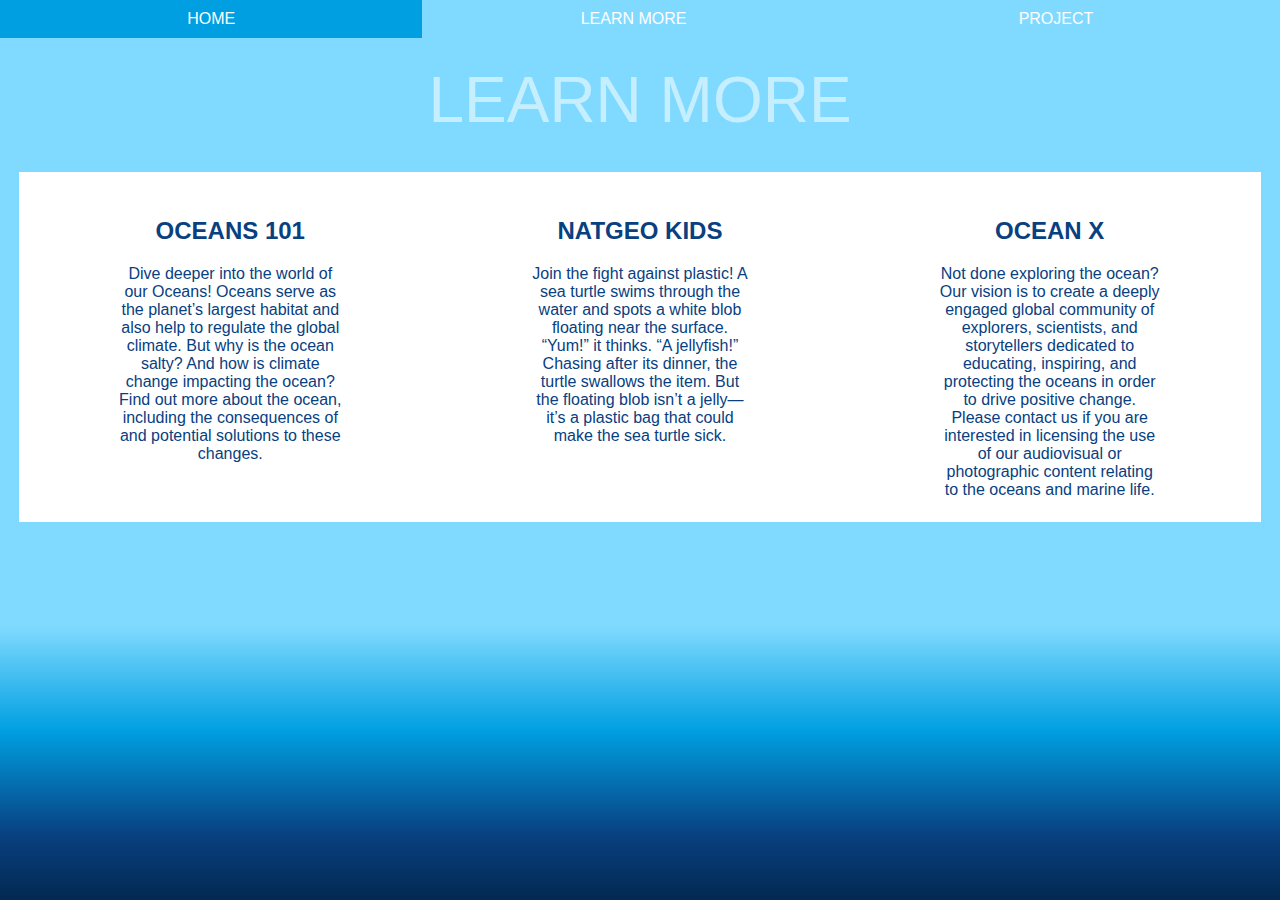
==== commit 66907504: "Add files via upload" ====
--- a/learnmore.html
+++ b/learnmore.html
@@ -1,19 +1,16 @@
 <!DOCTYPE html>
 <html lang="en">
-<head>
+<head>  
   <meta charset="UTF-8">
   <meta http-equiv="X-UA-Compatible" content="IE=edge">
   <meta name="viewport" content="width=device-width, initial-scale=1.0">
-  <title>Document</title>
+  <title>Deep Blue Adventures</title>
   <link  rel="stylesheet" href="styles.css">
 </head>
-<body>
+<body id="learnMoreBody">
   <nav id="hamnav">
-    <!-- [THE HAMBURGER] -->
     <label for="hamburger">&#9776;</label>
     <input type="checkbox" id="hamburger" />
-
-    <!-- [MENU ITEMS] -->
     <div id="hamitems">
       <a href="index.html">HOME</a>
       <a href="learnmore.html">LEARN MORE</a>
@@ -40,6 +37,5 @@
         <p>Not done exploring the ocean? Our vision is to create a deeply engaged global community of explorers, scientists, and storytellers dedicated to educating, inspiring, and protecting the oceans in order to drive positive change. Please contact us if you are interested in licensing the use of our audiovisual or photographic content relating to the oceans and marine life. </p>
       </section>
     </a>
-    </main>
 </body>
 </html>--- a/styles.css
+++ b/styles.css
@@ -1,8 +1,6 @@
 html {
 	box-sizing: border-box;
   scroll-behavior: smooth;
-  overflow-x: hidden;
-
 }
 *,
 *:before,
@@ -11,8 +9,7 @@
 }
 
 html{
-  height: 15000px; 
-  background: linear-gradient(#80daff, #009fe1, #084080, #001a33, #000000);
+  background: linear-gradient(#80daff, #80daff, #009fe1, #084080, #001a33, #000000);
 }
 
 #hamnav {
@@ -102,21 +99,6 @@
   width: 100%;
 }
 
-@media screen and (max-width: 300px){
-  footer{
-    visibility: hidden;
-  }
-}
-
-@media screen and (max-width: 600px){
-  footer{
-    display: flex;
-    width: 150px;
-    height: 100px;
-    margin-left: 34%;
-  }
-}
-
 h1 {
     padding: 30px;
     display: block;
@@ -131,11 +113,6 @@
   float: right;
   margin-right: -575px;
 }
-
-img{
-  margin-bottom: 65vh;
-}
-
 
 html {
 	box-sizing: border-box;
@@ -214,13 +191,12 @@
     #hamnav input:checked ~ #hamitems { display: block; }
   }
   
-  main{
+main{
     display: flex;
     flex-wrap: wrap;
     justify-content: center;
     background: white;
     border: 10px solid #80daff;
-      ;
   }
 
   a{
@@ -273,13 +249,6 @@
     opacity: 55%;
   }
 
-  #quiz{
-    width: 100%;
-    background-color: red;
-    height: 100px;
-    position: absolute;
-    top: 14900px;
-  }
 
   #diveIn{
     width: 100%;
@@ -287,6 +256,7 @@
     color: white;
     font-size: 2em;
     opacity: 55%;
+  align-self: end;
   }
 
 
@@ -309,7 +279,7 @@
     display: grid;
     grid-template-rows: 7fr 1fr 1fr;
     height: 100vh;
-    background-color: #80daff;
+    background-color:#80daff;
   }
 
   main{
@@ -366,35 +336,224 @@
 }
 
 #moreProject{
-  display: flex;
+  display: grid;
   justify-content: space-evenly;
   margin: 0px;
   color: #084080;
-  wrap: nowrap; 
+  wrap: nowrap;
+  text-align: center;
+
 }
 
 #projectProposal{
   width: 25%;
   color: #084080;
+  margin-left: 8.5vw;
 }
 
 #wireFrame{
   width: 25%;
   color: #084080;
+  margin-left: 8.5vw;
 }
 
 #uxReport{
   width: 25%;
   color: #084080;
+  margin-left: 8.5vw;
 }
 
 #contentAttribution{
-  color: #084080;
+  width: 25%;
+  color: #084080;
+  margin-left: 8.5vw;
 }
 
 #turtles{
-  margin-left: 10vw;
-  margin-top: 105vh;
-}
-
-
+  margin-left: 43vw;
+}
+
+#coralreef{
+  margin-left: 55vw;
+}
+
+#baitball{
+}
+
+#deepBlue{
+  padding-top: 30vh;
+}
+
+#dolphins{
+  margin-left: 22vw;
+}
+
+
+#whaleshark{
+  margin-left: 37vw;
+}
+
+#tunafish{
+  margin-left: 43vw;
+}
+
+#jellyfish{
+  margin-left: 40vw;
+}
+
+#octopus{
+  margin-left: 50vw;
+}
+
+footer{
+  position: relative;
+  align-self: center;
+  background-color: black;
+  color: black;
+  margin-left: 5vw;
+}
+
+#bubbleOne{
+  padding: 0px;
+  margin-left: -5vw;
+  margin-right: -15vw;
+}
+
+#bubblesMediumTurtles{
+  padding: 0px;
+  margin-right: -6vw;
+}
+
+#bubbleTwo{
+  padding: 0px;
+  margin-left: 20vw;
+  margin-right: -15vw;
+}
+
+#bubblesMediumCoralreef{
+  padding: 0px;
+  margin-right: -6vw;
+}
+
+#bubbleThree{
+  padding: 0px;
+  margin-left: -12vw;
+  margin-right: -15vw;
+}
+
+#bubblesSmallBaitball{
+  padding: 0px;
+  margin-left: 30vw;
+  margin-right: -3.5vw;
+}
+
+#bubbleFour{
+  padding: 0px;
+  margin-left: -5vw;
+  margin-right: -15vw;
+}
+
+#bubblesSmallDolphins{
+  padding: 0px;
+  margin-left: 43vw;
+  margin-right: -3.5vw;
+}
+
+#bubbleFive{
+  padding: 0px;
+  margin-left: -11.5vw;
+  margin-right: -15vw;
+}
+
+#bubblesMediumWhaleshark{
+  padding: 0px;
+  margin-right: -6vw;
+}
+
+#bubbleSix{
+  padding: 0px;
+  margin-right: -15vw;
+}
+
+#bubblesMediumTuna{
+  padding: 0px;
+  margin-right: -6vw;
+}
+
+#bubbleSeven{
+  padding: 0px;
+  margin-left: -11.5vw;
+}
+
+#bubblesSmallSharks{
+  padding: 0px;
+  margin-left: 30vw;
+  margin-right: -3vw;
+}
+
+#bubbleEight{
+  padding: 0px;
+  margin-left: -11.5vw;
+}
+
+#bubblesSmallHumpbackwhale{
+  padding: 0px;
+  margin-left: 38vw;
+  margin-right: -3vw;
+}
+
+#bubbleNine{
+  padding: 0px;
+  margin-left: 15vw;
+  margin-right: -15vw;
+}
+
+#bubblesMediumJellyfish{
+  padding: 0px;
+  margin-right: -6vw;
+}
+
+#bubbleTen{
+  padding: 0px;
+  margin-left: -11.5vw;
+}
+
+#bubblesSmallGiantsquid{
+  padding: 0px;
+  margin-left: 40vw;
+  margin-right: -3vw
+}
+
+#bubbleEleven{
+  padding: 0px;
+  margin-left: -11.5vw;
+}
+
+#bubblesSmallAnglerfish{
+  padding: 0px;
+  margin-left: 33vw;
+  margin-right: -3vw
+}
+
+#bubbleTwelve{
+  padding: 0px;
+  margin-left: 15vw;
+  margin-right: -15vw;
+}
+
+#bubblesMediumOctopus{
+  padding: 0px;
+  margin-right: -6vw;
+}
+
+#octopus{
+  margin-bottom: 40vh;
+}
+
+.seaAnimals{
+  margin-bottom: 65vh;
+}
+
+#learnMoreBody{
+  background-color: #80daff;
+}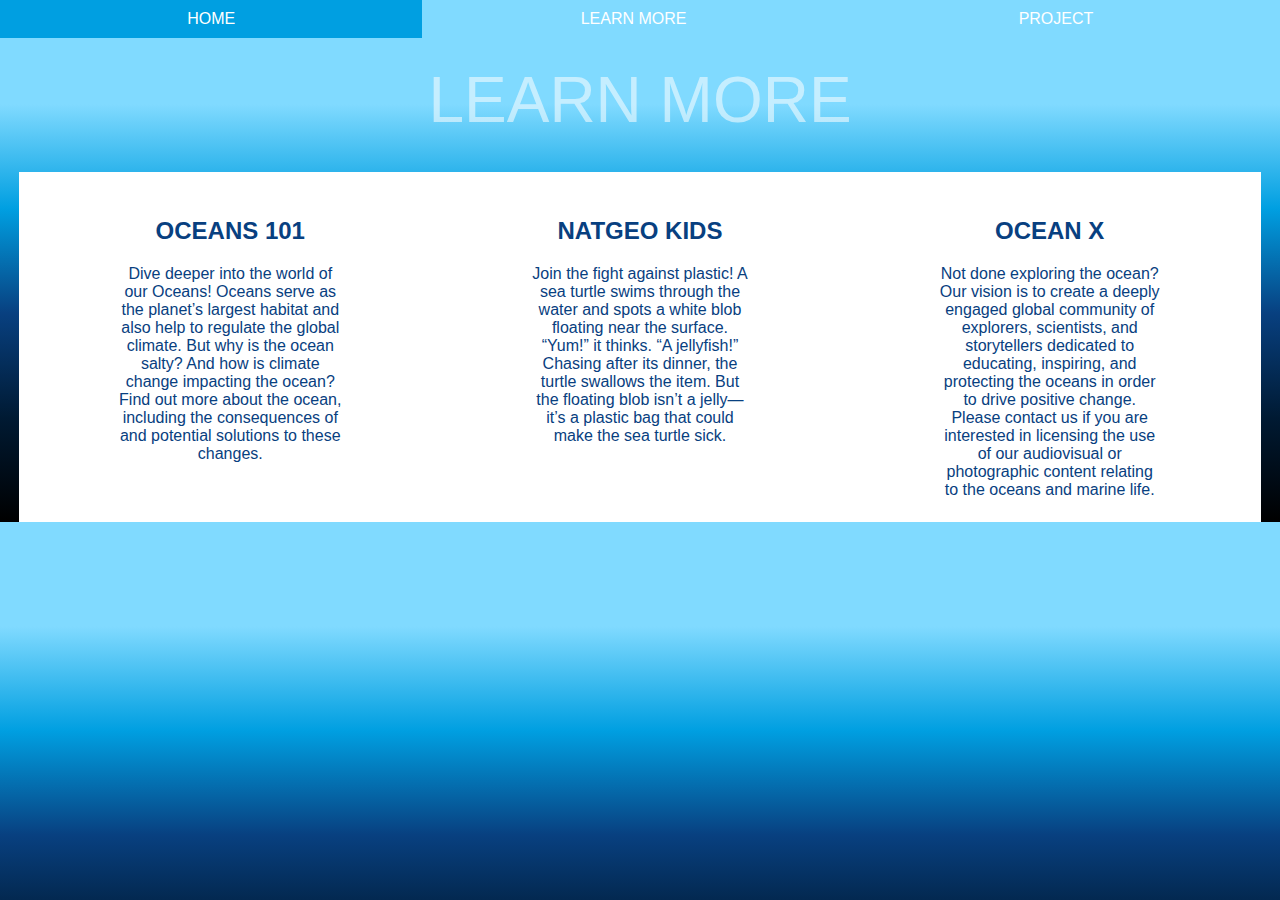
==== commit 97ab3d0e: "Add files via upload" ====
--- a/learnmore.html
+++ b/learnmore.html
@@ -6,6 +6,7 @@
   <meta name="viewport" content="width=device-width, initial-scale=1.0">
   <title>Deep Blue Adventures</title>
   <link  rel="stylesheet" href="styles.css">
+  <script src="scripts.js" defer></script>
 </head>
 <body id="learnMoreBody">
   <nav id="hamnav">
--- a/styles.css
+++ b/styles.css
@@ -371,15 +371,13 @@
 
 #turtles{
   margin-left: 43vw;
+  display: block;
 }
 
 #coralreef{
   margin-left: 55vw;
 }
 
-#baitball{
-}
-
 #deepBlue{
   padding-top: 30vh;
 }
@@ -387,7 +385,6 @@
 #dolphins{
   margin-left: 22vw;
 }
-
 
 #whaleshark{
   margin-left: 37vw;
@@ -415,7 +412,7 @@
 
 #bubbleOne{
   padding: 0px;
-  margin-left: -5vw;
+  margin-left: 2vw;
   margin-right: -15vw;
 }
 
@@ -424,6 +421,8 @@
   margin-right: -6vw;
 }
 
+
+
 #bubbleTwo{
   padding: 0px;
   margin-left: 20vw;
@@ -434,6 +433,8 @@
   padding: 0px;
   margin-right: -6vw;
 }
+
+
 
 #bubbleThree{
   padding: 0px;
@@ -447,38 +448,40 @@
   margin-right: -3.5vw;
 }
 
+
+
 #bubbleFour{
   padding: 0px;
-  margin-left: -5vw;
+  margin-left: -40vw;
   margin-right: -15vw;
 }
 
 #bubblesSmallDolphins{
   padding: 0px;
-  margin-left: 43vw;
+  margin-left: 30vw;
   margin-right: -3.5vw;
 }
+#bubblesMediumDolphins{
+  margin-right: -25vw;
+}
 
 #bubbleFive{
   padding: 0px;
-  margin-left: -11.5vw;
-  margin-right: -15vw;
-}
-
-#bubblesMediumWhaleshark{
+  margin-left: 15vw;
+}
+
+
+#bubbleSix{
+  padding: 0px;
+  margin-right: -15vw;
+}
+
+#bubblesMediumTuna{
   padding: 0px;
   margin-right: -6vw;
 }
 
-#bubbleSix{
-  padding: 0px;
-  margin-right: -15vw;
-}
-
-#bubblesMediumTuna{
-  padding: 0px;
-  margin-right: -6vw;
-}
+
 
 #bubbleSeven{
   padding: 0px;
@@ -491,6 +494,8 @@
   margin-right: -3vw;
 }
 
+
+
 #bubbleEight{
   padding: 0px;
   margin-left: -11.5vw;
@@ -502,6 +507,8 @@
   margin-right: -3vw;
 }
 
+
+
 #bubbleNine{
   padding: 0px;
   margin-left: 15vw;
@@ -512,6 +519,8 @@
   padding: 0px;
   margin-right: -6vw;
 }
+
+
 
 #bubbleTen{
   padding: 0px;
@@ -524,6 +533,8 @@
   margin-right: -3vw
 }
 
+
+
 #bubbleEleven{
   padding: 0px;
   margin-left: -11.5vw;
@@ -535,6 +546,8 @@
   margin-right: -3vw
 }
 
+
+
 #bubbleTwelve{
   padding: 0px;
   margin-left: 15vw;
@@ -545,6 +558,7 @@
   padding: 0px;
   margin-right: -6vw;
 }
+
 
 #octopus{
   margin-bottom: 40vh;
@@ -554,6 +568,29 @@
   margin-bottom: 65vh;
 }
 
-#learnMoreBody{
-  background-color: #80daff;
+.bubblesSmall{
+  opacity: 0;
+  transition: opacity 400ms ease-in;
+}
+
+.bubblesSmall.appear{
+opacity: 1;
+}
+
+.bubblesMedium{
+  opacity: 0;
+  transition: opacity 800ms ease-in;
+}
+
+.bubblesMedium.appear{
+opacity: 1;
+}
+
+.bubblesLarge{
+  opacity: 0;
+  transition: opacity 1200ms ease-in;
+}
+
+.bubblesLarge.appear{
+opacity: 1;
 }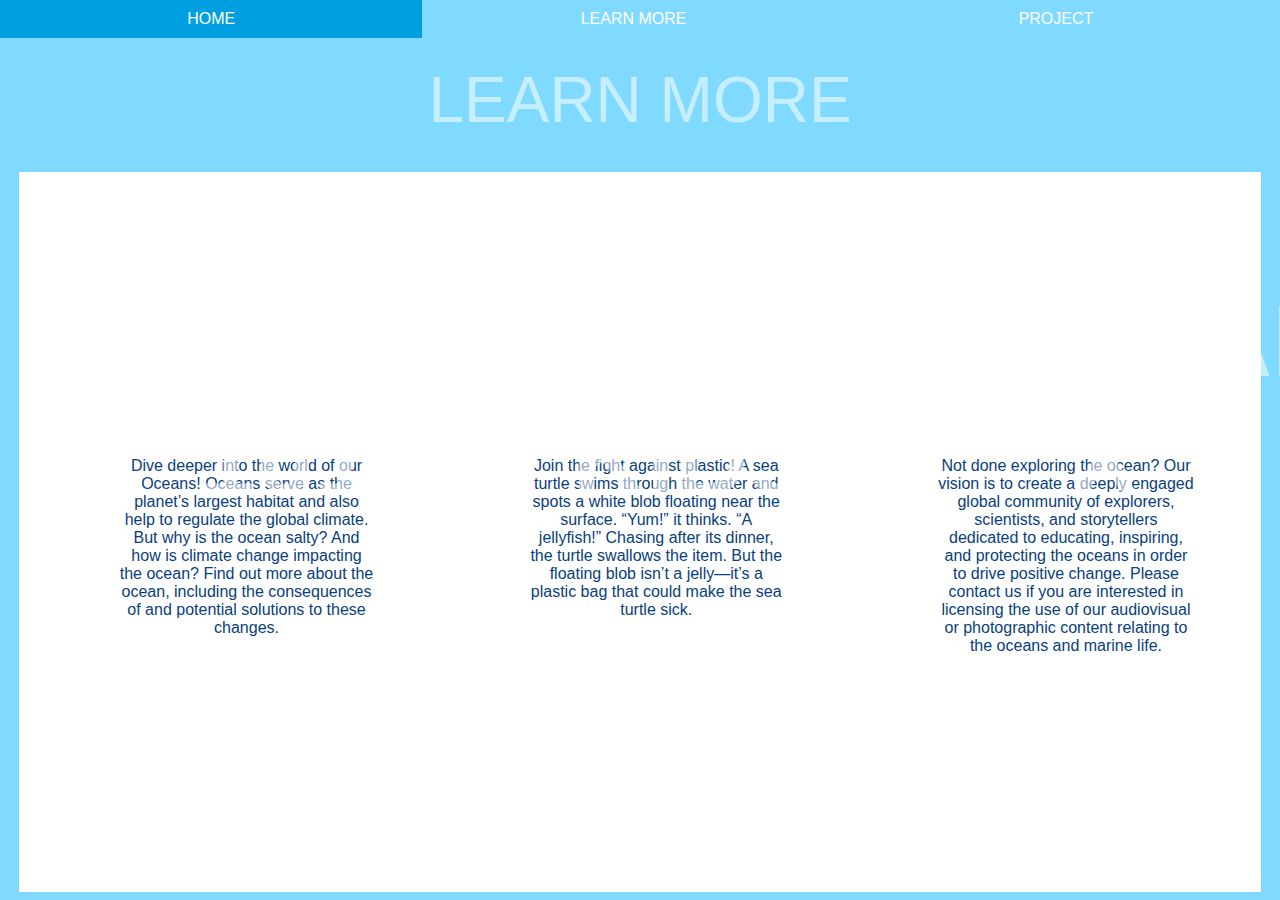
==== commit 7e8ee537: "Add files via upload" ====
--- a/learnmore.html
+++ b/learnmore.html
@@ -22,21 +22,22 @@
   <main id="moreMain">
     <a id="one" href="https://www.youtube.com/watch?v=MfWyzrkFkg8">
       <section>
-        <h2>OCEANS 101</h2>
-        <p> Dive deeper into the world of our Oceans! Oceans serve as the planet’s largest habitat and also help to regulate the global climate. But why is the ocean salty? And how is climate change impacting the ocean? Find out more about the ocean, including the consequences of and potential solutions to these changes.</p> 
+        <h2 class="text">OCEANS 101</h2>
+        <p class="text"> Dive deeper into the world of our Oceans! Oceans serve as the planet’s largest habitat and also help to regulate the global climate. But why is the ocean salty? And how is climate change impacting the ocean? Find out more about the ocean, including the consequences of and potential solutions to these changes.</p> 
       </section>
     </a>
     <a id="two" href="https://kids.nationalgeographic.com/nature/kids-vs-plastic/article/pollution-1">
       <section>
-        <h2>NATGEO KIDS</h2>
-        <p>Join the fight against plastic! A sea turtle swims through the water and spots a white blob floating near the surface. “Yum!” it thinks. “A jellyfish!” Chasing after its dinner, the turtle swallows the item. But the floating blob isn’t a jelly—it’s a plastic bag that could make the sea turtle sick. </p>
+        <h2 class="text">NATGEO KIDS</h2>
+        <p class="text">Join the fight against plastic! A sea turtle swims through the water and spots a white blob floating near the surface. “Yum!” it thinks. “A jellyfish!” Chasing after its dinner, the turtle swallows the item. But the floating blob isn’t a jelly—it’s a plastic bag that could make the sea turtle sick. </p>
       </section>
     </a>
     <a id="three" href="https://oceanx.org">
       <section>
-        <h2>OCEAN X</h2>
-        <p>Not done exploring the ocean? Our vision is to create a deeply engaged global community of explorers, scientists, and storytellers dedicated to educating, inspiring, and protecting the oceans in order to drive positive change. Please contact us if you are interested in licensing the use of our audiovisual or photographic content relating to the oceans and marine life. </p>
+        <h2 class="text">OCEAN X</h2>
+        <p class="text">Not done exploring the ocean? Our vision is to create a deeply engaged global community of explorers, scientists, and storytellers dedicated to educating, inspiring, and protecting the oceans in order to drive positive change. Please contact us if you are interested in licensing the use of our audiovisual or photographic content relating to the oceans and marine life. </p>
       </section>
     </a>
+    </main>
 </body>
 </html>--- a/styles.css
+++ b/styles.css
@@ -90,14 +90,6 @@
   border: none;
 }
 
-footer{
-  display: flex;
-  margin-left: auto;
-  margin-right: auto;
-  position: absolute;
-  top: 100px;
-  width: 100%;
-}
 
 h1 {
     padding: 30px;
@@ -340,7 +332,6 @@
   justify-content: space-evenly;
   margin: 0px;
   color: #084080;
-  wrap: nowrap;
   text-align: center;
 
 }
@@ -421,8 +412,6 @@
   margin-right: -6vw;
 }
 
-
-
 #bubbleTwo{
   padding: 0px;
   margin-left: 20vw;
@@ -448,12 +437,14 @@
   margin-right: -3.5vw;
 }
 
-
-
 #bubbleFour{
   padding: 0px;
-  margin-left: -40vw;
+  margin-left: 1vw;
   margin-right: -15vw;
+}
+
+#bubblesSmallWhaleshark{
+  margin-left: -7vw;
 }
 
 #bubblesSmallDolphins{
@@ -461,6 +452,7 @@
   margin-left: 30vw;
   margin-right: -3.5vw;
 }
+
 #bubblesMediumDolphins{
   margin-right: -25vw;
 }
@@ -481,8 +473,6 @@
   margin-right: -6vw;
 }
 
-
-
 #bubbleSeven{
   padding: 0px;
   margin-left: -11.5vw;
@@ -494,8 +484,6 @@
   margin-right: -3vw;
 }
 
-
-
 #bubbleEight{
   padding: 0px;
   margin-left: -11.5vw;
@@ -507,8 +495,6 @@
   margin-right: -3vw;
 }
 
-
-
 #bubbleNine{
   padding: 0px;
   margin-left: 15vw;
@@ -520,8 +506,6 @@
   margin-right: -6vw;
 }
 
-
-
 #bubbleTen{
   padding: 0px;
   margin-left: -11.5vw;
@@ -533,8 +517,6 @@
   margin-right: -3vw
 }
 
-
-
 #bubbleEleven{
   padding: 0px;
   margin-left: -11.5vw;
@@ -546,8 +528,6 @@
   margin-right: -3vw
 }
 
-
-
 #bubbleTwelve{
   padding: 0px;
   margin-left: 15vw;
@@ -558,7 +538,6 @@
   padding: 0px;
   margin-right: -6vw;
 }
-
 
 #octopus{
   margin-bottom: 40vh;
@@ -593,4 +572,52 @@
 
 .bubblesLarge.appear{
 opacity: 1;
-}+}
+
+#learnMoreBody{
+  background-color: #80daff;
+}
+
+.text{
+  width: 20vw;
+  max-height: 10vh;
+}
+#moreMain{
+  height: 80vh;
+  border-bottom: 10vh;
+}
+
+h3{
+  color:#80daff;
+  font-size: 3.05vw;
+  opacity: 55%;
+  margin-left: 5vw;
+  margin-right: 5vw;
+}
+
+h2{
+  color: white;
+  font-size: 8vw;
+  opacity: 55%;
+  margin-left: 3vw;
+
+}
+
+#rtsBtn{
+  display: none;
+  position: static;
+  bottom: 20px;
+  right: 35px;
+  z-index: 99;
+  border: none;
+  outline: none;
+  background-color: white;
+  color: #084080;
+  padding: 10px;
+  border-radius: 10px;
+  font-size: 1rem;
+}
+
+#rtsBtn:hover{
+background-color: black;
+}
